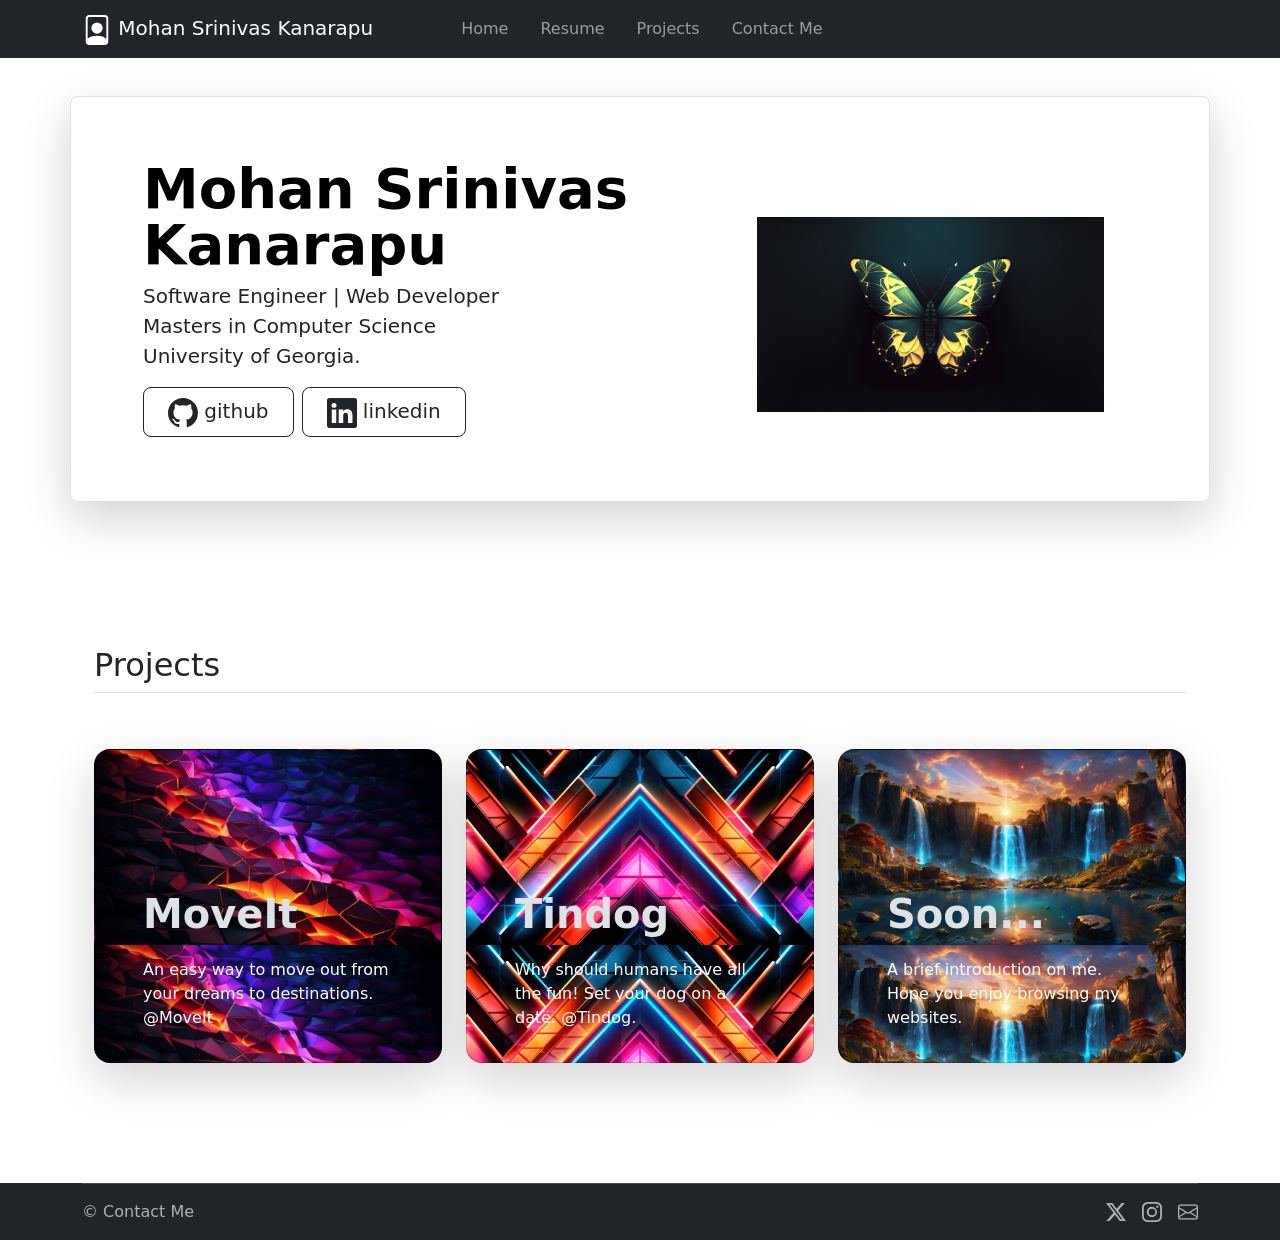
==== index.html @ 8c859eb3 "Latest Portfolio - 05/24/2024" ====
<!DOCTYPE html>
<html lang="en">

<head>
    <meta charset="UTF-8">
    <meta name="viewport" content="width=device-width, initial-scale=1.0">
    <link href="https://cdn.jsdelivr.net/npm/bootstrap@5.3.3/dist/css/bootstrap.min.css" rel="stylesheet"
        integrity="sha384-QWTKZyjpPEjISv5WaRU9OFeRpok6YctnYmDr5pNlyT2bRjXh0JMhjY6hW+ALEwIH" crossorigin="anonymous">
    <link rel="stylesheet" href="./css/style.css">
    <title>Mohan Srinivas Kanarapu</title>
</head>

<body>
    <!-- Section - 1  Navbar -->
    <section id="Navbar">
        <nav class="navbar navbar-expand-md navbar-dark fixed-top bg-dark">
            <div class="container">
                <a class="navbar-brand" href="#">
                    <svg xmlns="http://www.w3.org/2000/svg" height="30" fill="currentColor" class="bi bi-file-person"
                        viewBox="0 0 16 16">
                        <path
                            d="M12 1a1 1 0 0 1 1 1v10.755S12 11 8 11s-5 1.755-5 1.755V2a1 1 0 0 1 1-1zM4 0a2 2 0 0 0-2 2v12a2 2 0 0 0 2 2h8a2 2 0 0 0 2-2V2a2 2 0 0 0-2-2z" />
                        <path d="M8 10a3 3 0 1 0 0-6 3 3 0 0 0 0 6" />
                    </svg>
                    Mohan Srinivas Kanarapu</a>
                <button class="navbar-toggler" type="button" data-bs-toggle="collapse" data-bs-target="#navbarCollapse"
                    aria-controls="navbarCollapse" aria-expanded="false" aria-label="Toggle navigation">
                    <span class="navbar-toggler-icon"></span>
                </button>
                <div class="collapse navbar-collapse" id="navbarCollapse">
                    <ul class="navbar-nav me-auto mb-2  mb-md-0">
                        <li class="nav-item">
                            <a class="nav-link" href="#">Home</a>
                        </li>
                        <li class="nav-item">
                            <a class="nav-link" href="https://mohansrinivas22.github.io/Resume/">Resume</a>
                        </li>
                        <li class="nav-item">
                            <a class="nav-link" href="#Projects">Projects</a>
                        </li>
                        <li class="nav-item">
                            <a class="nav-link" href="#Contact-Me">Contact Me</a>
                        </li>
                    </ul>
                </div>
            </div>
        </nav>
    </section>
    <!-- ---------------- -->

    <!-- Section - 2 Hero -->
    <section id="Hero">
        <div class="container my-5 py-5">
            <div class="row p-4 pb-0 pe-lg-0 pt-lg-5 align-items-center rounded-3 border shadow-lg">
                <div class="col-lg-7 p-3 p-lg-5 pt-lg-3">
                    <h1 class="display-4 fw-bold lh-1 text-body-emphasis">Mohan Srinivas Kanarapu</h1>
                    <p class="lead">Software Engineer | Web Developer <br> Masters in Computer Science <br> University
                        of Georgia.</p>
                    <div class="d-grid gap-2 d-md-flex justify-content-md-start mb-4 mb-lg-3">
                        <button type="button" class="btn btn-outline-dark btn-lg px-4">
                            <svg xmlns="http://www.w3.org/2000/svg" height="30" fill="currentColor" class="bi bi-github"
                                viewBox="0 0 16 16">
                                <path
                                    d="M8 0C3.58 0 0 3.58 0 8c0 3.54 2.29 6.53 5.47 7.59.4.07.55-.17.55-.38 0-.19-.01-.82-.01-1.49-2.01.37-2.53-.49-2.69-.94-.09-.23-.48-.94-.82-1.13-.28-.15-.68-.52-.01-.53.63-.01 1.08.58 1.23.82.72 1.21 1.87.87 2.33.66.07-.52.28-.87.51-1.07-1.78-.2-3.64-.89-3.64-3.95 0-.87.31-1.59.82-2.15-.08-.2-.36-1.02.08-2.12 0 0 .67-.21 2.2.82.64-.18 1.32-.27 2-.27s1.36.09 2 .27c1.53-1.04 2.2-.82 2.2-.82.44 1.1.16 1.92.08 2.12.51.56.82 1.27.82 2.15 0 3.07-1.87 3.75-3.65 3.95.29.25.54.73.54 1.48 0 1.07-.01 1.93-.01 2.2 0 .21.15.46.55.38A8.01 8.01 0 0 0 16 8c0-4.42-3.58-8-8-8" />
                            </svg>
                            github</button>
                        <button type="button" class="btn btn-outline-dark btn-lg px-4">
                            <svg xmlns="http://www.w3.org/2000/svg" height="30" fill="currentColor"
                                class="bi bi-linkedin" viewBox="0 0 16 16">
                                <path
                                    d="M0 1.146C0 .513.526 0 1.175 0h13.65C15.474 0 16 .513 16 1.146v13.708c0 .633-.526 1.146-1.175 1.146H1.175C.526 16 0 15.487 0 14.854zm4.943 12.248V6.169H2.542v7.225zm-1.2-8.212c.837 0 1.358-.554 1.358-1.248-.015-.709-.52-1.248-1.342-1.248S2.4 3.226 2.4 3.934c0 .694.521 1.248 1.327 1.248zm4.908 8.212V9.359c0-.216.016-.432.08-.586.173-.431.568-.878 1.232-.878.869 0 1.216.662 1.216 1.634v3.865h2.401V9.25c0-2.22-1.184-3.252-2.764-3.252-1.274 0-1.845.7-2.165 1.193v.025h-.016l.016-.025V6.169h-2.4c.03.678 0 7.225 0 7.225z" />
                            </svg>
                            linkedin</button>
                    </div>
                </div>
                <div class="col-lg-4">
                    <img class="rounded-lg-3 pb-3" src="./assets/butterfly.jpg" alt="A butterfly" height="100%"
                        width="100%">
                </div>
            </div>
        </div>
    </section>
    <!-- ---------------- -->

    <!-- Section - 3  Projects -->
    <section id="Projects">
        <div class="container px-4 py-5" id="custom-cards">
            <h2 class="pb-2 border-bottom">Projects</h2>
            <div class="row row-cols-1 row-cols-lg-3 align-items-stretch g-4 py-5">

                <div class="col">
                    <div class="card card-cover h-100 overflow-hidden text-bg-dark rounded-4 shadow-lg"
                        style="background-image: url('./assets/abstract.jpg');">
                        <div class="d-flex flex-column h-100 p-5 pb-3 text-white text-shadow-1">
                            <h3 class="pt-5 mt-5 mb-4 display-6 lh-1 fw-bold"><a
                                    href="https://mohansrinivas22.github.io/Move-It-Site/">MoveIt</a></h3>
                            <p>An easy way to move out from your dreams to destinations. @MoveIt</p>
                        </div>
                    </div>
                </div>

                <div class="col">
                    <div class="card card-cover h-100 overflow-hidden text-bg-dark rounded-4 shadow-lg"
                        style="background-image: url('./assets/Triangles.jpg');">
                        <div class="d-flex flex-column h-100 p-5 pb-3 text-white text-shadow-1">
                            <h3 class="pt-5 mt-5 mb-4 display-6 lh-1 fw-bold"><a
                                    href="https://mohansrinivas22.github.io/Tindog/">Tindog</a></h3>
                            <p>Why should humans have all the fun! Set your dog on a date. @Tindog.</p>
                        </div>
                    </div>
                </div>

                <div class="col">
                    <div class="card card-cover h-100 overflow-hidden text-bg-dark rounded-4 shadow-lg"
                        style="background-image: url('./assets/waterfall.jpg');">
                        <div class="d-flex flex-column h-100 p-5 pb-3 text-shadow-1">
                            <h3 class="pt-5 mt-5 mb-4 display-6 lh-1 fw-bold"><a href="./index.html">Soon...</a></h3>
                            <p>A brief introduction on me. Hope you enjoy browsing my websites.</p>
                        </div>
                    </div>
                </div>

            </div>
        </div>
    </section>
    <!-- ---------------- -->

    <!-- Section - 4 Contact Me-->
    <section id="Contact-Me" class="mb-0 pb-0 bg-dark" data-bs-theme="dark">
        <div class="container">
            <footer class="d-flex flex-wrap justify-content-between align-items-center py-3 mt-4 border-top ">
                <div class="col-md-4 d-flex align-items-center">
                    <span class="mb-3 mb-md-0 text-body-secondary">© Contact Me</span>
                </div>

                <ul class="nav col-md-4 justify-content-end list-unstyled d-flex">
                    <li class="ms-3"><a class="text-body-secondary" href="#">
                        <svg xmlns="http://www.w3.org/2000/svg" height="20" fill="currentColor"
                            class="bi bi-twitter-x" viewBox="0 0 16 16">
                            <path
                                d="M12.6.75h2.454l-5.36 6.142L16 15.25h-4.937l-3.867-5.07-4.425 5.07H.316l5.733-6.57L0 .75h5.063l3.495 4.633L12.601.75Zm-.86 13.028h1.36L4.323 2.145H2.865z" />
                        </svg></a>
                    </li>
                    <li class="ms-3"><a class="text-body-secondary" href="#">
                        <svg xmlns="http://www.w3.org/2000/svg" height="20" fill="currentColor"
                            class="bi bi-instagram" viewBox="0 0 16 16">
                            <path
                                d="M8 0C5.829 0 5.556.01 4.703.048 3.85.088 3.269.222 2.76.42a3.9 3.9 0 0 0-1.417.923A3.9 3.9 0 0 0 .42 2.76C.222 3.268.087 3.85.048 4.7.01 5.555 0 5.827 0 8.001c0 2.172.01 2.444.048 3.297.04.852.174 1.433.372 1.942.205.526.478.972.923 1.417.444.445.89.719 1.416.923.51.198 1.09.333 1.942.372C5.555 15.99 5.827 16 8 16s2.444-.01 3.298-.048c.851-.04 1.434-.174 1.943-.372a3.9 3.9 0 0 0 1.416-.923c.445-.445.718-.891.923-1.417.197-.509.332-1.09.372-1.942C15.99 10.445 16 10.173 16 8s-.01-2.445-.048-3.299c-.04-.851-.175-1.433-.372-1.941a3.9 3.9 0 0 0-.923-1.417A3.9 3.9 0 0 0 13.24.42c-.51-.198-1.092-.333-1.943-.372C10.443.01 10.172 0 7.998 0zm-.717 1.442h.718c2.136 0 2.389.007 3.232.046.78.035 1.204.166 1.486.275.373.145.64.319.92.599s.453.546.598.92c.11.281.24.705.275 1.485.039.843.047 1.096.047 3.231s-.008 2.389-.047 3.232c-.035.78-.166 1.203-.275 1.485a2.5 2.5 0 0 1-.599.919c-.28.28-.546.453-.92.598-.28.11-.704.24-1.485.276-.843.038-1.096.047-3.232.047s-2.39-.009-3.233-.047c-.78-.036-1.203-.166-1.485-.276a2.5 2.5 0 0 1-.92-.598 2.5 2.5 0 0 1-.6-.92c-.109-.281-.24-.705-.275-1.485-.038-.843-.046-1.096-.046-3.233s.008-2.388.046-3.231c.036-.78.166-1.204.276-1.486.145-.373.319-.64.599-.92s.546-.453.92-.598c.282-.11.705-.24 1.485-.276.738-.034 1.024-.044 2.515-.045zm4.988 1.328a.96.96 0 1 0 0 1.92.96.96 0 0 0 0-1.92m-4.27 1.122a4.109 4.109 0 1 0 0 8.217 4.109 4.109 0 0 0 0-8.217m0 1.441a2.667 2.667 0 1 1 0 5.334 2.667 2.667 0 0 1 0-5.334" />
                        </svg></a>
                    </li>
                    <li class="ms-3"><a class="text-body-secondary" href="#">
                        <svg xmlns="http://www.w3.org/2000/svg" height="20" fill="currentColor"
                            class="bi bi-envelope" viewBox="0 0 16 16">
                            <path
                                d="M0 4a2 2 0 0 1 2-2h12a2 2 0 0 1 2 2v8a2 2 0 0 1-2 2H2a2 2 0 0 1-2-2zm2-1a1 1 0 0 0-1 1v.217l7 4.2 7-4.2V4a1 1 0 0 0-1-1zm13 2.383-4.708 2.825L15 11.105zm-.034 6.876-5.64-3.471L8 9.583l-1.326-.795-5.64 3.47A1 1 0 0 0 2 13h12a1 1 0 0 0 .966-.741M1 11.105l4.708-2.897L1 5.383z" />
                        </svg></a>
                    </li>
                </ul>
            </footer>
        </div>
    </section>
    <!-- ---------------- -->

    <script src="https://cdn.jsdelivr.net/npm/bootstrap@5.3.3/dist/js/bootstrap.bundle.min.js"
        integrity="sha384-YvpcrYf0tY3lHB60NNkmXc5s9fDVZLESaAA55NDzOxhy9GkcIdslK1eN7N6jIeHz"
        crossorigin="anonymous">
    </script>
</body>

</html>
---- css/style.css ----
#navbarCollapse{
  margin-left: 3rem;
}

.nav-item{
  margin-left: 1rem;
}

h3 > a{
  text-decoration: none;
  color: #dee2e6;
}

.card{
  background-size: contain;
}
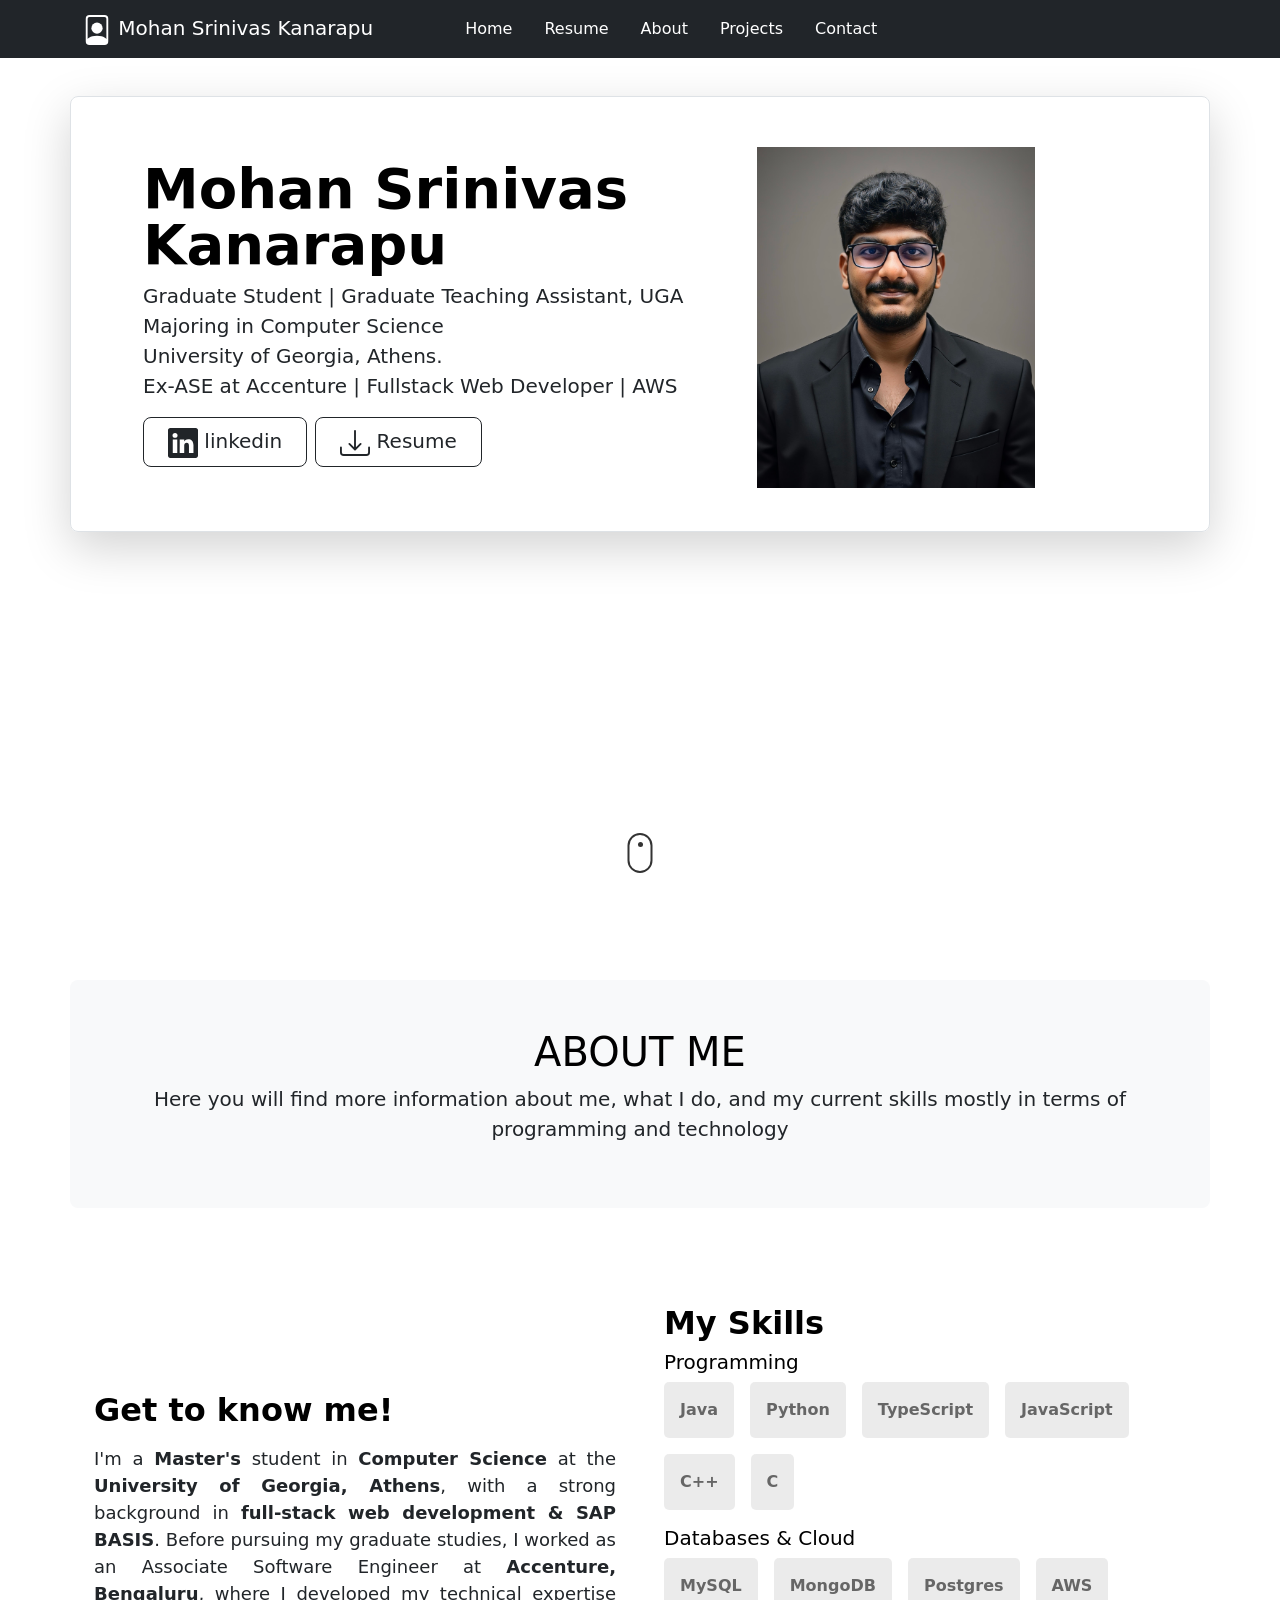
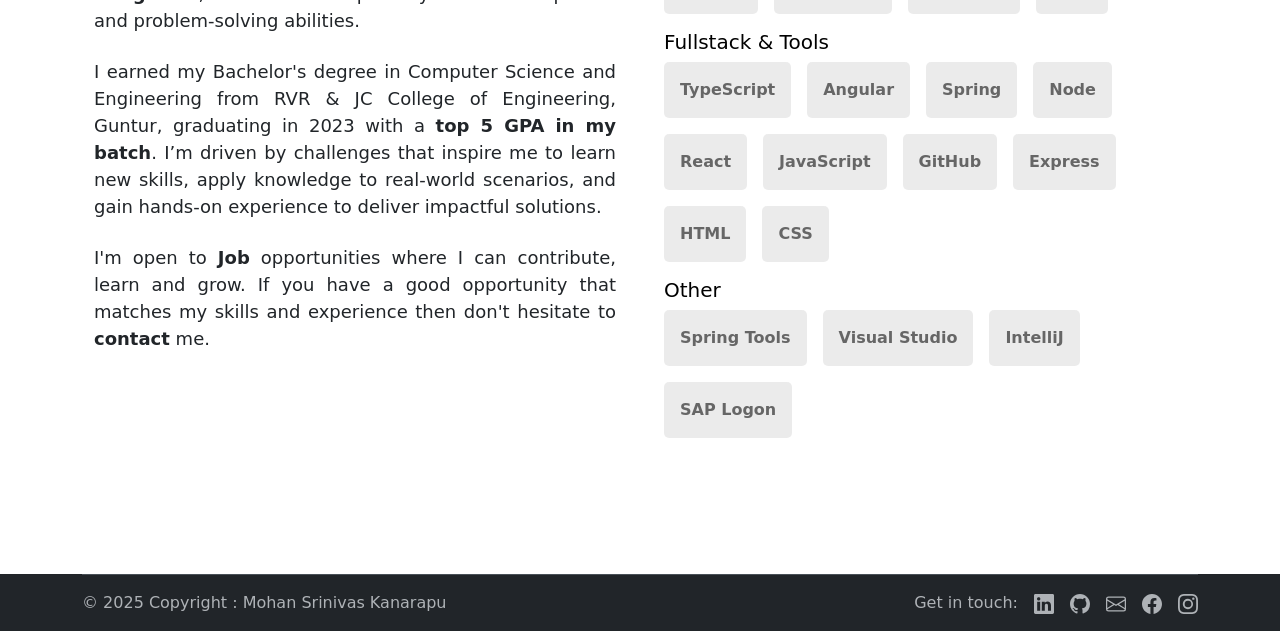
==== commit 27fc67f7: "initial commit" ====
--- a/index.html
+++ b/index.html
@@ -1,170 +1,214 @@
-<!DOCTYPE html>
-<html lang="en">
-
-<head>
-    <meta charset="UTF-8">
-    <meta name="viewport" content="width=device-width, initial-scale=1.0">
-    <link href="https://cdn.jsdelivr.net/npm/bootstrap@5.3.3/dist/css/bootstrap.min.css" rel="stylesheet"
-        integrity="sha384-QWTKZyjpPEjISv5WaRU9OFeRpok6YctnYmDr5pNlyT2bRjXh0JMhjY6hW+ALEwIH" crossorigin="anonymous">
-    <link rel="stylesheet" href="./css/style.css">
-    <title>Mohan Srinivas Kanarapu</title>
-</head>
-
-<body>
-    <!-- Section - 1  Navbar -->
-    <section id="Navbar">
-        <nav class="navbar navbar-expand-md navbar-dark fixed-top bg-dark">
-            <div class="container">
-                <a class="navbar-brand" href="#">
-                    <svg xmlns="http://www.w3.org/2000/svg" height="30" fill="currentColor" class="bi bi-file-person"
-                        viewBox="0 0 16 16">
-                        <path
-                            d="M12 1a1 1 0 0 1 1 1v10.755S12 11 8 11s-5 1.755-5 1.755V2a1 1 0 0 1 1-1zM4 0a2 2 0 0 0-2 2v12a2 2 0 0 0 2 2h8a2 2 0 0 0 2-2V2a2 2 0 0 0-2-2z" />
-                        <path d="M8 10a3 3 0 1 0 0-6 3 3 0 0 0 0 6" />
-                    </svg>
-                    Mohan Srinivas Kanarapu</a>
-                <button class="navbar-toggler" type="button" data-bs-toggle="collapse" data-bs-target="#navbarCollapse"
-                    aria-controls="navbarCollapse" aria-expanded="false" aria-label="Toggle navigation">
-                    <span class="navbar-toggler-icon"></span>
-                </button>
-                <div class="collapse navbar-collapse" id="navbarCollapse">
-                    <ul class="navbar-nav me-auto mb-2  mb-md-0">
-                        <li class="nav-item">
-                            <a class="nav-link" href="#">Home</a>
-                        </li>
-                        <li class="nav-item">
-                            <a class="nav-link" href="https://mohansrinivas22.github.io/Resume/">Resume</a>
-                        </li>
-                        <li class="nav-item">
-                            <a class="nav-link" href="#Projects">Projects</a>
-                        </li>
-                        <li class="nav-item">
-                            <a class="nav-link" href="#Contact-Me">Contact Me</a>
-                        </li>
-                    </ul>
-                </div>
-            </div>
-        </nav>
-    </section>
-    <!-- ---------------- -->
-
-    <!-- Section - 2 Hero -->
-    <section id="Hero">
-        <div class="container my-5 py-5">
-            <div class="row p-4 pb-0 pe-lg-0 pt-lg-5 align-items-center rounded-3 border shadow-lg">
-                <div class="col-lg-7 p-3 p-lg-5 pt-lg-3">
-                    <h1 class="display-4 fw-bold lh-1 text-body-emphasis">Mohan Srinivas Kanarapu</h1>
-                    <p class="lead">Software Engineer | Web Developer <br> Masters in Computer Science <br> University
-                        of Georgia.</p>
-                    <div class="d-grid gap-2 d-md-flex justify-content-md-start mb-4 mb-lg-3">
-                        <button type="button" class="btn btn-outline-dark btn-lg px-4">
-                            <svg xmlns="http://www.w3.org/2000/svg" height="30" fill="currentColor" class="bi bi-github"
-                                viewBox="0 0 16 16">
-                                <path
-                                    d="M8 0C3.58 0 0 3.58 0 8c0 3.54 2.29 6.53 5.47 7.59.4.07.55-.17.55-.38 0-.19-.01-.82-.01-1.49-2.01.37-2.53-.49-2.69-.94-.09-.23-.48-.94-.82-1.13-.28-.15-.68-.52-.01-.53.63-.01 1.08.58 1.23.82.72 1.21 1.87.87 2.33.66.07-.52.28-.87.51-1.07-1.78-.2-3.64-.89-3.64-3.95 0-.87.31-1.59.82-2.15-.08-.2-.36-1.02.08-2.12 0 0 .67-.21 2.2.82.64-.18 1.32-.27 2-.27s1.36.09 2 .27c1.53-1.04 2.2-.82 2.2-.82.44 1.1.16 1.92.08 2.12.51.56.82 1.27.82 2.15 0 3.07-1.87 3.75-3.65 3.95.29.25.54.73.54 1.48 0 1.07-.01 1.93-.01 2.2 0 .21.15.46.55.38A8.01 8.01 0 0 0 16 8c0-4.42-3.58-8-8-8" />
-                            </svg>
-                            github</button>
-                        <button type="button" class="btn btn-outline-dark btn-lg px-4">
-                            <svg xmlns="http://www.w3.org/2000/svg" height="30" fill="currentColor"
-                                class="bi bi-linkedin" viewBox="0 0 16 16">
-                                <path
-                                    d="M0 1.146C0 .513.526 0 1.175 0h13.65C15.474 0 16 .513 16 1.146v13.708c0 .633-.526 1.146-1.175 1.146H1.175C.526 16 0 15.487 0 14.854zm4.943 12.248V6.169H2.542v7.225zm-1.2-8.212c.837 0 1.358-.554 1.358-1.248-.015-.709-.52-1.248-1.342-1.248S2.4 3.226 2.4 3.934c0 .694.521 1.248 1.327 1.248zm4.908 8.212V9.359c0-.216.016-.432.08-.586.173-.431.568-.878 1.232-.878.869 0 1.216.662 1.216 1.634v3.865h2.401V9.25c0-2.22-1.184-3.252-2.764-3.252-1.274 0-1.845.7-2.165 1.193v.025h-.016l.016-.025V6.169h-2.4c.03.678 0 7.225 0 7.225z" />
-                            </svg>
-                            linkedin</button>
-                    </div>
-                </div>
-                <div class="col-lg-4">
-                    <img class="rounded-lg-3 pb-3" src="./assets/butterfly.jpg" alt="A butterfly" height="100%"
-                        width="100%">
-                </div>
-            </div>
-        </div>
-    </section>
-    <!-- ---------------- -->
-
-    <!-- Section - 3  Projects -->
-    <section id="Projects">
-        <div class="container px-4 py-5" id="custom-cards">
-            <h2 class="pb-2 border-bottom">Projects</h2>
-            <div class="row row-cols-1 row-cols-lg-3 align-items-stretch g-4 py-5">
-
-                <div class="col">
-                    <div class="card card-cover h-100 overflow-hidden text-bg-dark rounded-4 shadow-lg"
-                        style="background-image: url('./assets/abstract.jpg');">
-                        <div class="d-flex flex-column h-100 p-5 pb-3 text-white text-shadow-1">
-                            <h3 class="pt-5 mt-5 mb-4 display-6 lh-1 fw-bold"><a
-                                    href="https://mohansrinivas22.github.io/Move-It-Site/">MoveIt</a></h3>
-                            <p>An easy way to move out from your dreams to destinations. @MoveIt</p>
-                        </div>
-                    </div>
-                </div>
-
-                <div class="col">
-                    <div class="card card-cover h-100 overflow-hidden text-bg-dark rounded-4 shadow-lg"
-                        style="background-image: url('./assets/Triangles.jpg');">
-                        <div class="d-flex flex-column h-100 p-5 pb-3 text-white text-shadow-1">
-                            <h3 class="pt-5 mt-5 mb-4 display-6 lh-1 fw-bold"><a
-                                    href="https://mohansrinivas22.github.io/Tindog/">Tindog</a></h3>
-                            <p>Why should humans have all the fun! Set your dog on a date. @Tindog.</p>
-                        </div>
-                    </div>
-                </div>
-
-                <div class="col">
-                    <div class="card card-cover h-100 overflow-hidden text-bg-dark rounded-4 shadow-lg"
-                        style="background-image: url('./assets/waterfall.jpg');">
-                        <div class="d-flex flex-column h-100 p-5 pb-3 text-shadow-1">
-                            <h3 class="pt-5 mt-5 mb-4 display-6 lh-1 fw-bold"><a href="./index.html">Soon...</a></h3>
-                            <p>A brief introduction on me. Hope you enjoy browsing my websites.</p>
-                        </div>
-                    </div>
-                </div>
-
-            </div>
-        </div>
-    </section>
-    <!-- ---------------- -->
-
-    <!-- Section - 4 Contact Me-->
-    <section id="Contact-Me" class="mb-0 pb-0 bg-dark" data-bs-theme="dark">
-        <div class="container">
-            <footer class="d-flex flex-wrap justify-content-between align-items-center py-3 mt-4 border-top ">
-                <div class="col-md-4 d-flex align-items-center">
-                    <span class="mb-3 mb-md-0 text-body-secondary">© Contact Me</span>
-                </div>
-
-                <ul class="nav col-md-4 justify-content-end list-unstyled d-flex">
-                    <li class="ms-3"><a class="text-body-secondary" href="#">
-                        <svg xmlns="http://www.w3.org/2000/svg" height="20" fill="currentColor"
-                            class="bi bi-twitter-x" viewBox="0 0 16 16">
-                            <path
-                                d="M12.6.75h2.454l-5.36 6.142L16 15.25h-4.937l-3.867-5.07-4.425 5.07H.316l5.733-6.57L0 .75h5.063l3.495 4.633L12.601.75Zm-.86 13.028h1.36L4.323 2.145H2.865z" />
-                        </svg></a>
-                    </li>
-                    <li class="ms-3"><a class="text-body-secondary" href="#">
-                        <svg xmlns="http://www.w3.org/2000/svg" height="20" fill="currentColor"
-                            class="bi bi-instagram" viewBox="0 0 16 16">
-                            <path
-                                d="M8 0C5.829 0 5.556.01 4.703.048 3.85.088 3.269.222 2.76.42a3.9 3.9 0 0 0-1.417.923A3.9 3.9 0 0 0 .42 2.76C.222 3.268.087 3.85.048 4.7.01 5.555 0 5.827 0 8.001c0 2.172.01 2.444.048 3.297.04.852.174 1.433.372 1.942.205.526.478.972.923 1.417.444.445.89.719 1.416.923.51.198 1.09.333 1.942.372C5.555 15.99 5.827 16 8 16s2.444-.01 3.298-.048c.851-.04 1.434-.174 1.943-.372a3.9 3.9 0 0 0 1.416-.923c.445-.445.718-.891.923-1.417.197-.509.332-1.09.372-1.942C15.99 10.445 16 10.173 16 8s-.01-2.445-.048-3.299c-.04-.851-.175-1.433-.372-1.941a3.9 3.9 0 0 0-.923-1.417A3.9 3.9 0 0 0 13.24.42c-.51-.198-1.092-.333-1.943-.372C10.443.01 10.172 0 7.998 0zm-.717 1.442h.718c2.136 0 2.389.007 3.232.046.78.035 1.204.166 1.486.275.373.145.64.319.92.599s.453.546.598.92c.11.281.24.705.275 1.485.039.843.047 1.096.047 3.231s-.008 2.389-.047 3.232c-.035.78-.166 1.203-.275 1.485a2.5 2.5 0 0 1-.599.919c-.28.28-.546.453-.92.598-.28.11-.704.24-1.485.276-.843.038-1.096.047-3.232.047s-2.39-.009-3.233-.047c-.78-.036-1.203-.166-1.485-.276a2.5 2.5 0 0 1-.92-.598 2.5 2.5 0 0 1-.6-.92c-.109-.281-.24-.705-.275-1.485-.038-.843-.046-1.096-.046-3.233s.008-2.388.046-3.231c.036-.78.166-1.204.276-1.486.145-.373.319-.64.599-.92s.546-.453.92-.598c.282-.11.705-.24 1.485-.276.738-.034 1.024-.044 2.515-.045zm4.988 1.328a.96.96 0 1 0 0 1.92.96.96 0 0 0 0-1.92m-4.27 1.122a4.109 4.109 0 1 0 0 8.217 4.109 4.109 0 0 0 0-8.217m0 1.441a2.667 2.667 0 1 1 0 5.334 2.667 2.667 0 0 1 0-5.334" />
-                        </svg></a>
-                    </li>
-                    <li class="ms-3"><a class="text-body-secondary" href="#">
-                        <svg xmlns="http://www.w3.org/2000/svg" height="20" fill="currentColor"
-                            class="bi bi-envelope" viewBox="0 0 16 16">
-                            <path
-                                d="M0 4a2 2 0 0 1 2-2h12a2 2 0 0 1 2 2v8a2 2 0 0 1-2 2H2a2 2 0 0 1-2-2zm2-1a1 1 0 0 0-1 1v.217l7 4.2 7-4.2V4a1 1 0 0 0-1-1zm13 2.383-4.708 2.825L15 11.105zm-.034 6.876-5.64-3.471L8 9.583l-1.326-.795-5.64 3.47A1 1 0 0 0 2 13h12a1 1 0 0 0 .966-.741M1 11.105l4.708-2.897L1 5.383z" />
-                        </svg></a>
-                    </li>
-                </ul>
-            </footer>
-        </div>
-    </section>
-    <!-- ---------------- -->
-
-    <script src="https://cdn.jsdelivr.net/npm/bootstrap@5.3.3/dist/js/bootstrap.bundle.min.js"
-        integrity="sha384-YvpcrYf0tY3lHB60NNkmXc5s9fDVZLESaAA55NDzOxhy9GkcIdslK1eN7N6jIeHz"
-        crossorigin="anonymous">
-    </script>
-</body>
-
+<!DOCTYPE html>
+<html lang="en">
+
+<head>
+    <meta charset="UTF-8">
+    <meta name="viewport" content="width=device-width, initial-scale=1.0">
+    <link href="https://cdn.jsdelivr.net/npm/bootstrap@5.3.3/dist/css/bootstrap.min.css" rel="stylesheet"
+        integrity="sha384-QWTKZyjpPEjISv5WaRU9OFeRpok6YctnYmDr5pNlyT2bRjXh0JMhjY6hW+ALEwIH" crossorigin="anonymous">
+    <link rel="stylesheet" href="./css/style.css">
+    <title>Mohan Srinivas Kanarapu</title>
+    <link rel="icon" type="image/svg" href="./assets/images/favicon.svg">
+</head>
+
+<body>
+    <!-- Section - 1  Navbar -->
+    <section id="Navbar">
+        <nav class="navbar navbar-expand-md navbar-dark fixed-top bg-dark">
+            <div class="container">
+                <a class="navbar-brand" href="#">
+                    <svg xmlns="http://www.w3.org/2000/svg" height="30" fill="currentColor" class="bi bi-file-person"
+                        viewBox="0 0 16 16">
+                        <path
+                            d="M12 1a1 1 0 0 1 1 1v10.755S12 11 8 11s-5 1.755-5 1.755V2a1 1 0 0 1 1-1zM4 0a2 2 0 0 0-2 2v12a2 2 0 0 0 2 2h8a2 2 0 0 0 2-2V2a2 2 0 0 0-2-2z" />
+                        <path d="M8 10a3 3 0 1 0 0-6 3 3 0 0 0 0 6" />
+                    </svg>
+                    Mohan Srinivas Kanarapu</a>
+                <button class="navbar-toggler" type="button" data-bs-toggle="collapse" data-bs-target="#navbarCollapse"
+                    aria-controls="navbarCollapse" aria-expanded="false" aria-label="Toggle navigation">
+                    <span class="navbar-toggler-icon"></span>
+                </button>
+                <div class="collapse navbar-collapse" id="navbarCollapse">
+                    <ul class="navbar-nav me-auto mb-2 mb-md-0 px-1">
+                        <li class="nav-item">
+                            <a class="nav-link" href="#">Home</a>
+                        </li>
+                        <li class="nav-item">
+                            <a class="nav-link" href="https://drive.google.com/file/d/1YNZS428dQdTFHaPq9Rr1QhJsXObggdiz/view?usp=sharing" target="_blank">Resume</a>
+                        </li>
+                        <li class="nav-item">
+                            <a class="nav-link" href="#About">About</a>
+                        </li>
+                        <li class="nav-item">
+                            <a class="nav-link" href="#Projects">Projects</a>
+                        </li>
+                        <li class="nav-item">
+                            <a class="nav-link" href="#Contact">Contact</a>
+                        </li>
+                    </ul>
+                </div>
+            </div>
+        </nav>
+    </section>
+    <!-- ---------------- -->
+
+    <!-- Section - 2 Hero -->
+    <section id="Hero">
+        <div class="container my-5 py-5">
+            <div class="row p-4 pb-0 pe-lg-0 pt-lg-5 align-items-center rounded-3 border shadow-lg">
+                <div class="col-lg-7 p-3 p-lg-5 pt-lg-3">
+                    <h1 class="display-4 fw-bold lh-1 text-body-emphasis">Mohan Srinivas Kanarapu</h1>
+                    <p class="lead">Graduate Student | Graduate Teaching Assistant, UGA <br> Majoring in Computer Science <br> University
+                        of Georgia, Athens. <br> Ex-ASE at Accenture | Fullstack Web Developer | AWS</p>
+                    <div class="d-grid gap-2 d-lg-flex justify-content-lg-start mb-4 mb-lg-3">
+                          <a href="https://www.linkedin.com/in/mohan-srinivas" target="_blank"><button type="button" class="btn btn-outline-dark btn-lg px-4" >
+                            <svg xmlns="http://www.w3.org/2000/svg" height="30" fill="currentColor"
+                                class="bi bi-linkedin" viewBox="0 0 16 16">
+                                <path
+                                    d="M0 1.146C0 .513.526 0 1.175 0h13.65C15.474 0 16 .513 16 1.146v13.708c0 .633-.526 1.146-1.175 1.146H1.175C.526 16 0 15.487 0 14.854zm4.943 12.248V6.169H2.542v7.225zm-1.2-8.212c.837 0 1.358-.554 1.358-1.248-.015-.709-.52-1.248-1.342-1.248S2.4 3.226 2.4 3.934c0 .694.521 1.248 1.327 1.248zm4.908 8.212V9.359c0-.216.016-.432.08-.586.173-.431.568-.878 1.232-.878.869 0 1.216.662 1.216 1.634v3.865h2.401V9.25c0-2.22-1.184-3.252-2.764-3.252-1.274 0-1.845.7-2.165 1.193v.025h-.016l.016-.025V6.169h-2.4c.03.678 0 7.225 0 7.225z" />
+                            </svg>
+                            linkedin</button></a>
+                            <a href = "https://drive.google.com/file/d/1YNZS428dQdTFHaPq9Rr1QhJsXObggdiz/view?usp=sharing" target="_blank"><button type="button" class="btn btn-outline-dark btn-lg px-4" >
+                              <svg xmlns="http://www.w3.org/2000/svg" height="30" fill="currentColor" class="bi bi-download" viewBox="0 0 16 16">
+                                <path d="M.5 9.9a.5.5 0 0 1 .5.5v2.5a1 1 0 0 0 1 1h12a1 1 0 0 0 1-1v-2.5a.5.5 0 0 1 1 0v2.5a2 2 0 0 1-2 2H2a2 2 0 0 1-2-2v-2.5a.5.5 0 0 1 .5-.5"/>
+                                <path d="M7.646 11.854a.5.5 0 0 0 .708 0l3-3a.5.5 0 0 0-.708-.708L8.5 10.293V1.5a.5.5 0 0 0-1 0v8.793L5.354 8.146a.5.5 0 1 0-.708.708z"/>
+                              </svg>
+                              Resume</button></a>
+                    </div>
+                </div>
+                <div class="col-lg-4">
+                    <img class="rounded-image pb-4 mb-3" src="./assets/images/mohan.jpeg" alt="My Photo" width="80%">
+                </div>
+            </div>
+            <div class="home-hero__mouse-scroll-cont">
+                <div class="mouse"></div>
+            </div>
+        </div>
+    </section>
+    <!-- ---------------- -->
+
+    <!-- Section - 3  About -->
+    <section id="About">
+      <div class="container p-5 text-center bg-body-tertiary rounded-3">
+        <h1 class="text-body-emphasis">ABOUT ME</h1>
+        <p class="lead">
+            Here you will find more information about me, what I do, and my current skills mostly in terms of programming and technology
+        </p>
+      </div>
+      <div class="container px-4 py-5">
+        <div class="row row-cols-1 row-cols-md-2 align-items-md-center g-5 py-5">
+          <div class="col d-flex flex-column align-items-start gap-2">
+            <h2 class="fw-bold text-body-emphasis">Get to know me!</h2>
+            <p class="lead about-me">I'm a <span class="content-bold">Master's</span> student in <span class="content-bold">Computer Science</span> at the <span class="content-bold">University of Georgia, Athens</span>, with a strong background in <span class="content-bold">full-stack web development & SAP BASIS</span>. Before pursuing my graduate studies, I worked as an Associate Software Engineer at <span class="content-bold">Accenture, Bengaluru</span>, where I developed my technical expertise and problem-solving abilities.</p>
+            <p class="lead about-me">I earned my Bachelor's degree in Computer Science and Engineering from RVR & JC College of Engineering, Guntur, graduating in 2023 with a <span class="content-bold">top 5 GPA in my batch</span>. I’m driven by challenges that inspire me to learn new skills, apply knowledge to real-world scenarios, and gain hands-on experience to deliver impactful solutions.</p>
+            <p class="lead about-me">I'm open to <span class="content-bold">Job</span> opportunities where I can contribute, learn and grow. If you have a good opportunity that matches my skills and experience then don't hesitate to <span class="content-bold">contact</span> me.</p>
+          </div>
+    
+          <div class="col">
+            <h2 class="fw-bold text-body-emphasis">My Skills</h2>
+            <h5 class=" text-body-emphasis">Programming</h5>
+            <div class="skills">
+                <div class="skills-skill">Java</div>
+                <div class="skills-skill">Python</div>
+                <div class="skills-skill">TypeScript</div>
+                <div class="skills-skill">JavaScript</div>
+                <div class="skills-skill">C++</div>
+                <div class="skills-skill">C</div>
+            </div>
+            <h5 class=" text-body-emphasis">Databases &  Cloud</h5>
+            <div class="skills">
+                <div class="skills-skill">MySQL</div>
+                <div class="skills-skill">MongoDB</div>
+                <div class="skills-skill">Postgres</div>
+                <div class="skills-skill">AWS</div>
+            </div>
+            <h5 class=" text-body-emphasis">Fullstack & Tools</h5>
+            <div class="skills">
+                <div class="skills-skill">TypeScript</div>
+                <div class="skills-skill">Angular</div>
+                <div class="skills-skill">Spring</div>
+                <div class="skills-skill">Node</div>
+                <div class="skills-skill">React</div>
+                <div class="skills-skill">JavaScript</div>
+                <div class="skills-skill">GitHub</div>
+                <div class="skills-skill">Express</div>
+                <div class="skills-skill">HTML</div>
+                <div class="skills-skill">CSS</div>
+            </div>
+            <h5 class=" text-body-emphasis">Other</h5>
+            <div class="skills">
+                <div class="skills-skill">Spring Tools</div>
+                <div class="skills-skill">Visual Studio</div>
+                <div class="skills-skill">IntelliJ</div>
+                <div class="skills-skill">SAP Logon</div>
+            </div>
+          </div>
+        </div>
+      </div>
+    </section>
+    <!-- ---------------- -->
+
+    <!-- Section - 5 Footer-->
+    <section id="Contact">
+
+    </section>
+    <!-- ---------------- -->
+
+    <!-- Section - 5 Footer-->
+    <section id="Footer" class="mb-0 pb-0 bg-dark" data-bs-theme="dark">
+        <div class="container">
+            <footer class="d-flex flex-wrap justify-content-between align-items-center py-3 mt-4 border-top ">
+                <div class="col-md-4 d-flex align-items-center">
+                    <span class="mb-3 mb-md-0 text-body-secondary">© 2025 Copyright : Mohan Srinivas Kanarapu</span>
+                </div>
+
+                <ul class="nav col-md-4 justify-content-end list-unstyled d-flex">
+                  <li class="ms-3">
+                    <span class="mb-3 mb-md-0 text-body-secondary">Get in touch: </span>
+                  </li>
+                  <li class="ms-3"><a class="text-body-secondary" href="https://www.linkedin.com/in/mohan-srinivas" target="_blank">
+                    <svg xmlns="http://www.w3.org/2000/svg" height="20" fill="currentColor" 
+                      class="bi bi-linkedin" viewBox="0 0 16 16">
+                      <path d="M0 1.146C0 .513.526 0 1.175 0h13.65C15.474 0 16 .513 16 1.146v13.708c0 .633-.526 1.146-1.175 1.146H1.175C.526 16 0 15.487 0 14.854zm4.943 12.248V6.169H2.542v7.225zm-1.2-8.212c.837 0 1.358-.554 1.358-1.248-.015-.709-.52-1.248-1.342-1.248S2.4 3.226 2.4 3.934c0 .694.521 1.248 1.327 1.248zm4.908 8.212V9.359c0-.216.016-.432.08-.586.173-.431.568-.878 1.232-.878.869 0 1.216.662 1.216 1.634v3.865h2.401V9.25c0-2.22-1.184-3.252-2.764-3.252-1.274 0-1.845.7-2.165 1.193v.025h-.016l.016-.025V6.169h-2.4c.03.678 0 7.225 0 7.225z"/>
+                    </svg>
+                  </li>
+                  <li class="ms-3"><a class="text-body-secondary" href="https://www.github.com/MohanSrinivas22" target="_blank">
+                    <svg xmlns="http://www.w3.org/2000/svg" height="20" fill="currentColor" 
+                    class="bi bi-github" viewBox="0 0 16 16">
+                      <path d="M8 0C3.58 0 0 3.58 0 8c0 3.54 2.29 6.53 5.47 7.59.4.07.55-.17.55-.38 0-.19-.01-.82-.01-1.49-2.01.37-2.53-.49-2.69-.94-.09-.23-.48-.94-.82-1.13-.28-.15-.68-.52-.01-.53.63-.01 1.08.58 1.23.82.72 1.21 1.87.87 2.33.66.07-.52.28-.87.51-1.07-1.78-.2-3.64-.89-3.64-3.95 0-.87.31-1.59.82-2.15-.08-.2-.36-1.02.08-2.12 0 0 .67-.21 2.2.82.64-.18 1.32-.27 2-.27s1.36.09 2 .27c1.53-1.04 2.2-.82 2.2-.82.44 1.1.16 1.92.08 2.12.51.56.82 1.27.82 2.15 0 3.07-1.87 3.75-3.65 3.95.29.25.54.73.54 1.48 0 1.07-.01 1.93-.01 2.2 0 .21.15.46.55.38A8.01 8.01 0 0 0 16 8c0-4.42-3.58-8-8-8"/>
+                    </svg>
+                  </li>
+                  <li class="ms-3"><a class="text-body-secondary" href="mailto: vasumohansrinivas@gmail.com" target="_blank">
+                    <svg xmlns="http://www.w3.org/2000/svg" height="20" fill="currentColor"
+                        class="bi bi-envelope" viewBox="0 0 16 16">
+                        <path
+                            d="M0 4a2 2 0 0 1 2-2h12a2 2 0 0 1 2 2v8a2 2 0 0 1-2 2H2a2 2 0 0 1-2-2zm2-1a1 1 0 0 0-1 1v.217l7 4.2 7-4.2V4a1 1 0 0 0-1-1zm13 2.383-4.708 2.825L15 11.105zm-.034 6.876-5.64-3.471L8 9.583l-1.326-.795-5.64 3.47A1 1 0 0 0 2 13h12a1 1 0 0 0 .966-.741M1 11.105l4.708-2.897L1 5.383z" />
+                    </svg></a>
+                  </li>
+                  <li class="ms-3"><a class="text-body-secondary" href="https://www.facebook.com/mohansrinivas.k.9" target="_blank">
+                    <svg xmlns="http://www.w3.org/2000/svg" height="20" fill="currentColor" 
+                      class="bi bi-facebook" viewBox="0 0 16 16">
+                      <path d="M16 8.049c0-4.446-3.582-8.05-8-8.05C3.58 0-.002 3.603-.002 8.05c0 4.017 2.926 7.347 6.75 7.951v-5.625h-2.03V8.05H6.75V6.275c0-2.017 1.195-3.131 3.022-3.131.876 0 1.791.157 1.791.157v1.98h-1.009c-.993 0-1.303.621-1.303 1.258v1.51h2.218l-.354 2.326H9.25V16c3.824-.604 6.75-3.934 6.75-7.951"/>
+                    </svg>
+                  </li>
+                  <li class="ms-3"><a class="text-body-secondary" href="https://www.instagram.com/mohan_srinivas_k/" target="_blank">
+                      <svg xmlns="http://www.w3.org/2000/svg" height="20" fill="currentColor"
+                          class="bi bi-instagram" viewBox="0 0 16 16">
+                          <path
+                              d="M8 0C5.829 0 5.556.01 4.703.048 3.85.088 3.269.222 2.76.42a3.9 3.9 0 0 0-1.417.923A3.9 3.9 0 0 0 .42 2.76C.222 3.268.087 3.85.048 4.7.01 5.555 0 5.827 0 8.001c0 2.172.01 2.444.048 3.297.04.852.174 1.433.372 1.942.205.526.478.972.923 1.417.444.445.89.719 1.416.923.51.198 1.09.333 1.942.372C5.555 15.99 5.827 16 8 16s2.444-.01 3.298-.048c.851-.04 1.434-.174 1.943-.372a3.9 3.9 0 0 0 1.416-.923c.445-.445.718-.891.923-1.417.197-.509.332-1.09.372-1.942C15.99 10.445 16 10.173 16 8s-.01-2.445-.048-3.299c-.04-.851-.175-1.433-.372-1.941a3.9 3.9 0 0 0-.923-1.417A3.9 3.9 0 0 0 13.24.42c-.51-.198-1.092-.333-1.943-.372C10.443.01 10.172 0 7.998 0zm-.717 1.442h.718c2.136 0 2.389.007 3.232.046.78.035 1.204.166 1.486.275.373.145.64.319.92.599s.453.546.598.92c.11.281.24.705.275 1.485.039.843.047 1.096.047 3.231s-.008 2.389-.047 3.232c-.035.78-.166 1.203-.275 1.485a2.5 2.5 0 0 1-.599.919c-.28.28-.546.453-.92.598-.28.11-.704.24-1.485.276-.843.038-1.096.047-3.232.047s-2.39-.009-3.233-.047c-.78-.036-1.203-.166-1.485-.276a2.5 2.5 0 0 1-.92-.598 2.5 2.5 0 0 1-.6-.92c-.109-.281-.24-.705-.275-1.485-.038-.843-.046-1.096-.046-3.233s.008-2.388.046-3.231c.036-.78.166-1.204.276-1.486.145-.373.319-.64.599-.92s.546-.453.92-.598c.282-.11.705-.24 1.485-.276.738-.034 1.024-.044 2.515-.045zm4.988 1.328a.96.96 0 1 0 0 1.92.96.96 0 0 0 0-1.92m-4.27 1.122a4.109 4.109 0 1 0 0 8.217 4.109 4.109 0 0 0 0-8.217m0 1.441a2.667 2.667 0 1 1 0 5.334 2.667 2.667 0 0 1 0-5.334" />
+                      </svg></a>
+                  </li>
+                    
+                </ul>
+            </footer>
+        </div>
+    </section>
+    <!-- ---------------- -->
+
+    <script src="https://cdn.jsdelivr.net/npm/bootstrap@5.3.3/dist/js/bootstrap.bundle.min.js"
+        integrity="sha384-YvpcrYf0tY3lHB60NNkmXc5s9fDVZLESaAA55NDzOxhy9GkcIdslK1eN7N6jIeHz"
+        crossorigin="anonymous">
+    </script>
+</body>
+
 </html>
--- a/css/style.css
+++ b/css/style.css
@@ -1,16 +1,118 @@
-#navbarCollapse{
-  margin-left: 3rem;
-}
-
-.nav-item{
-  margin-left: 1rem;
-}
-
-h3 > a{
-  text-decoration: none;
-  color: #dee2e6;
-}
-
-.card{
-  background-size: contain;
-}+#navbarCollapse{
+    margin-left: 3rem;
+  }
+  
+  .nav-item{
+    margin-left: 1rem;
+  }
+
+  .nav-item a {
+    color: white;
+  }
+  
+  #Hero{
+    height: 100vh;
+  }
+
+  #About {
+    margin-top: 2rem;  
+  }
+
+  .home-hero__mouse-scroll-cont {
+    position: absolute;
+    bottom: 3%;
+    left: 50%;
+    transform: translateX(-50%);
+  }
+  
+  .mouse {
+    width: 25px;
+    height: 40px;
+    border: 2px solid #333;
+    border-radius: 60px;
+    position: relative;
+    overflow: hidden;
+  }
+  
+  .mouse::before {
+    content: '';
+    width: 5px;
+    height: 5px;
+    position: absolute;
+    top: 7px;
+    left: 50%;
+    transform: translateX(-50%);
+    background-color: #333;
+    border-radius: 50%;
+    opacity: 1;
+    animation: wheel 1.3s infinite ease-in-out;
+  }
+  
+  @keyframes wheel {
+    0% {
+      top: 7px;
+      opacity: 1;
+    }
+    50% {
+      top: 25px;
+      opacity: 0.5;
+    }
+    100% {
+      top: 7px;
+      opacity: 1;
+    }
+  }
+
+  @media (min-width: 1024px) {
+    .home-hero__mouse-scroll-cont {
+      display: block; /* Show on large screens */
+    }
+  }
+  
+  @media (max-width: 1023px) {
+    .home-hero__mouse-scroll-cont {
+      display: none; /* Hide on smaller screens */
+    }
+    .rounded-image{
+      width: 50%;
+    }
+    #Hero{
+      text-align: center;
+    }
+  }
+  
+  
+
+  h3 > a{
+    text-decoration: none;
+    color: #dee2e6;
+  }
+  
+  .card{
+    background-size: contain;
+  }
+
+  .about-me{
+    font-size: large;
+    text-align: justify;
+  }
+
+  .content-bold{
+    font-weight: 600;
+  }
+
+  .skills{
+    display: flex;
+    flex-wrap: wrap;
+  }
+
+  .skills-skill{
+    padding: 1rem 1rem;
+    margin-bottom: 1rem;
+    margin-right: 1rem;
+    font-size: 1rem;
+    background: rgba(153, 153, 153, 0.2);
+    border-radius: 5px;
+    font-weight: 700;
+    color: #666;
+  }
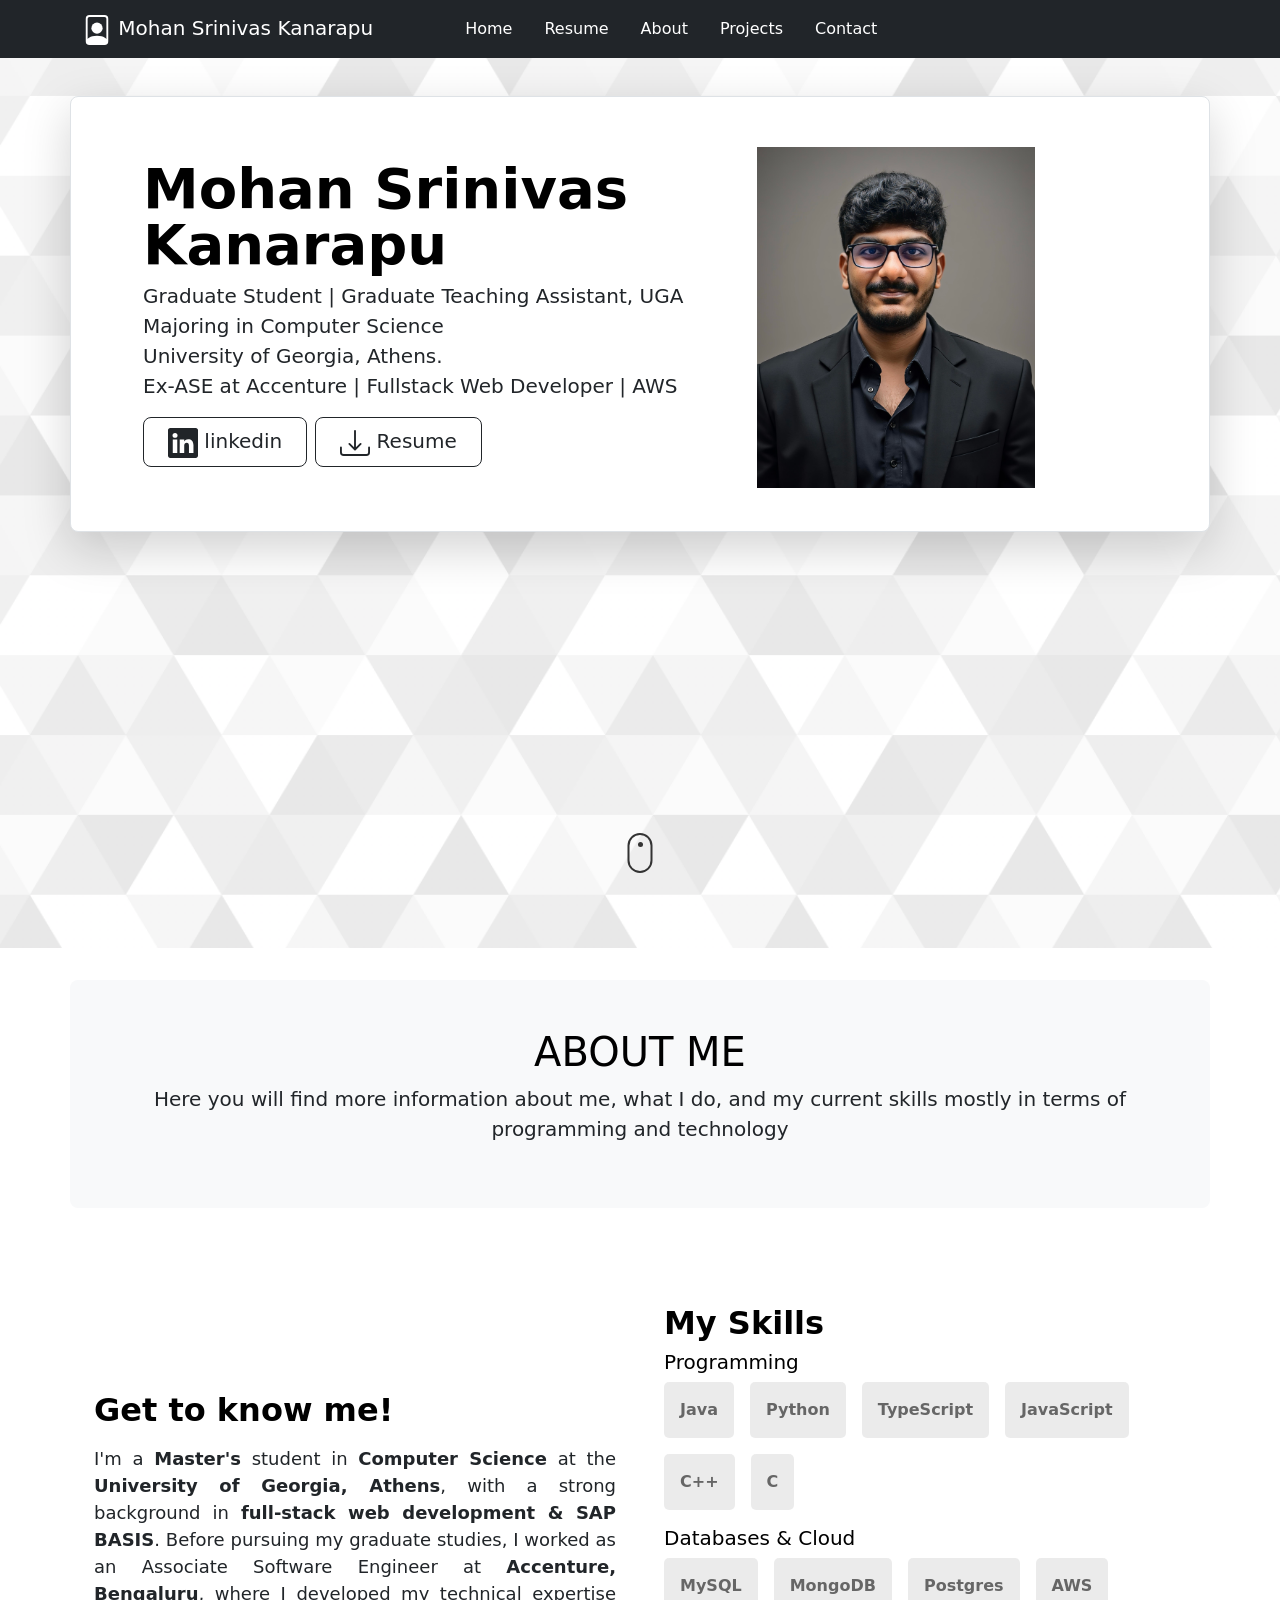
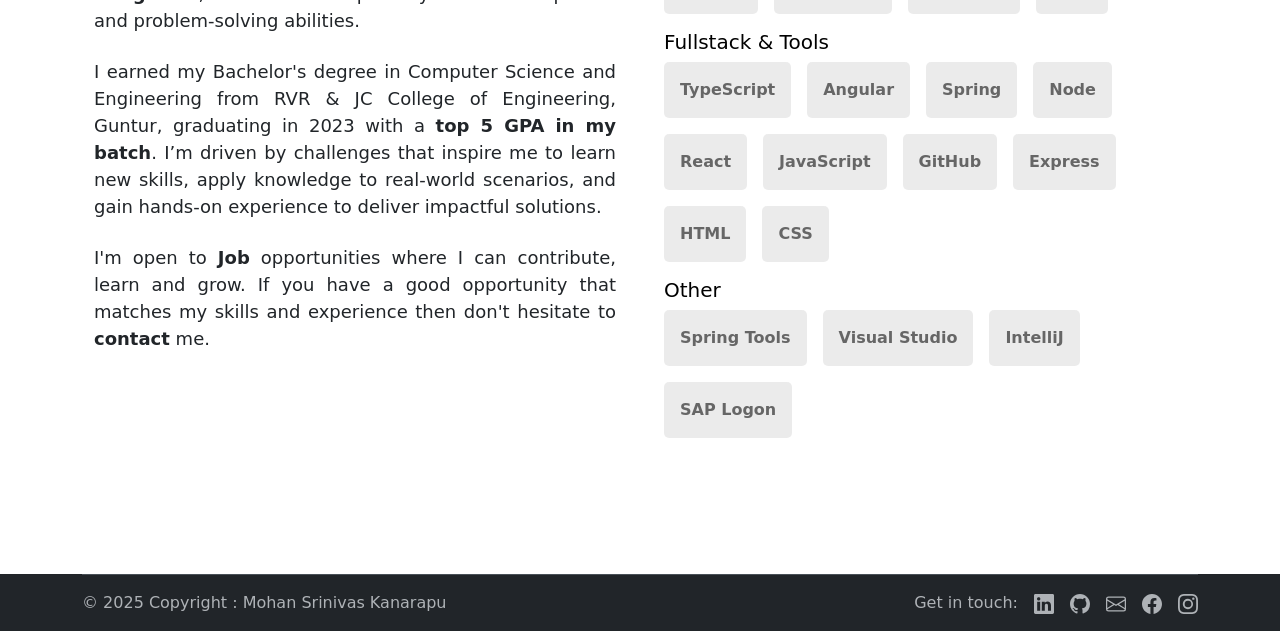
==== commit af44bb0b: "figuring out the hero background while publishing on git" ====
--- a/index.html
+++ b/index.html
@@ -4,9 +4,8 @@
 <head>
     <meta charset="UTF-8">
     <meta name="viewport" content="width=device-width, initial-scale=1.0">
-    <link href="https://cdn.jsdelivr.net/npm/bootstrap@5.3.3/dist/css/bootstrap.min.css" rel="stylesheet"
-        integrity="sha384-QWTKZyjpPEjISv5WaRU9OFeRpok6YctnYmDr5pNlyT2bRjXh0JMhjY6hW+ALEwIH" crossorigin="anonymous">
-    <link rel="stylesheet" href="./css/style.css">
+    <link href="./assets/css/bootstrap.min.css" rel="stylesheet">
+    <link rel="stylesheet" href="./style.css">
     <title>Mohan Srinivas Kanarapu</title>
     <link rel="icon" type="image/svg" href="./assets/images/favicon.svg">
 </head>
@@ -205,9 +204,7 @@
     </section>
     <!-- ---------------- -->
 
-    <script src="https://cdn.jsdelivr.net/npm/bootstrap@5.3.3/dist/js/bootstrap.bundle.min.js"
-        integrity="sha384-YvpcrYf0tY3lHB60NNkmXc5s9fDVZLESaAA55NDzOxhy9GkcIdslK1eN7N6jIeHz"
-        crossorigin="anonymous">
+    <script src="./assets/js/bootstrap.min.js">
     </script>
 </body>
 
--- a/style.css
+++ b/style.css
@@ -0,0 +1,123 @@
+#navbarCollapse{
+    margin-left: 3rem;
+  }
+  
+  .nav-item{
+    margin-left: 1rem;
+  }
+
+  .nav-item a {
+    color: white;
+  }
+  
+  #Hero{
+    height: 100vh;
+    background-image: url(./assets/images/image.png);
+    background-size: cover;
+  }
+  #Hero  .row{
+    background-color: white;
+  }
+
+  #About {
+    margin-top: 2rem;  
+  }
+
+  .home-hero__mouse-scroll-cont {
+    position: absolute;
+    bottom: 3%;
+    left: 50%;
+    transform: translateX(-50%);
+  }
+  
+  .mouse {
+    width: 25px;
+    height: 40px;
+    border: 2px solid #333;
+    border-radius: 60px;
+    position: relative;
+    overflow: hidden;
+  }
+  
+  .mouse::before {
+    content: '';
+    width: 5px;
+    height: 5px;
+    position: absolute;
+    top: 7px;
+    left: 50%;
+    transform: translateX(-50%);
+    background-color: #333;
+    border-radius: 50%;
+    opacity: 1;
+    animation: wheel 1.3s infinite ease-in-out;
+  }
+  
+  @keyframes wheel {
+    0% {
+      top: 7px;
+      opacity: 1;
+    }
+    50% {
+      top: 25px;
+      opacity: 0.5;
+    }
+    100% {
+      top: 7px;
+      opacity: 1;
+    }
+  }
+
+  @media (min-width: 1024px) {
+    .home-hero__mouse-scroll-cont {
+      display: block; /* Show on large screens */
+    }
+  }
+  
+  @media (max-width: 1023px) {
+    .home-hero__mouse-scroll-cont {
+      display: none; /* Hide on smaller screens */
+    }
+    .rounded-image{
+      width: 50%;
+    }
+    #Hero{
+      text-align: center;
+    }
+  }
+  
+  
+
+  h3 > a{
+    text-decoration: none;
+    color: #dee2e6;
+  }
+  
+  .card{
+    background-size: contain;
+  }
+
+  .about-me{
+    font-size: large;
+    text-align: justify;
+  }
+
+  .content-bold{
+    font-weight: 600;
+  }
+
+  .skills{
+    display: flex;
+    flex-wrap: wrap;
+  }
+
+  .skills-skill{
+    padding: 1rem 1rem;
+    margin-bottom: 1rem;
+    margin-right: 1rem;
+    font-size: 1rem;
+    background: rgba(153, 153, 153, 0.2);
+    border-radius: 5px;
+    font-weight: 700;
+    color: #666;
+  }
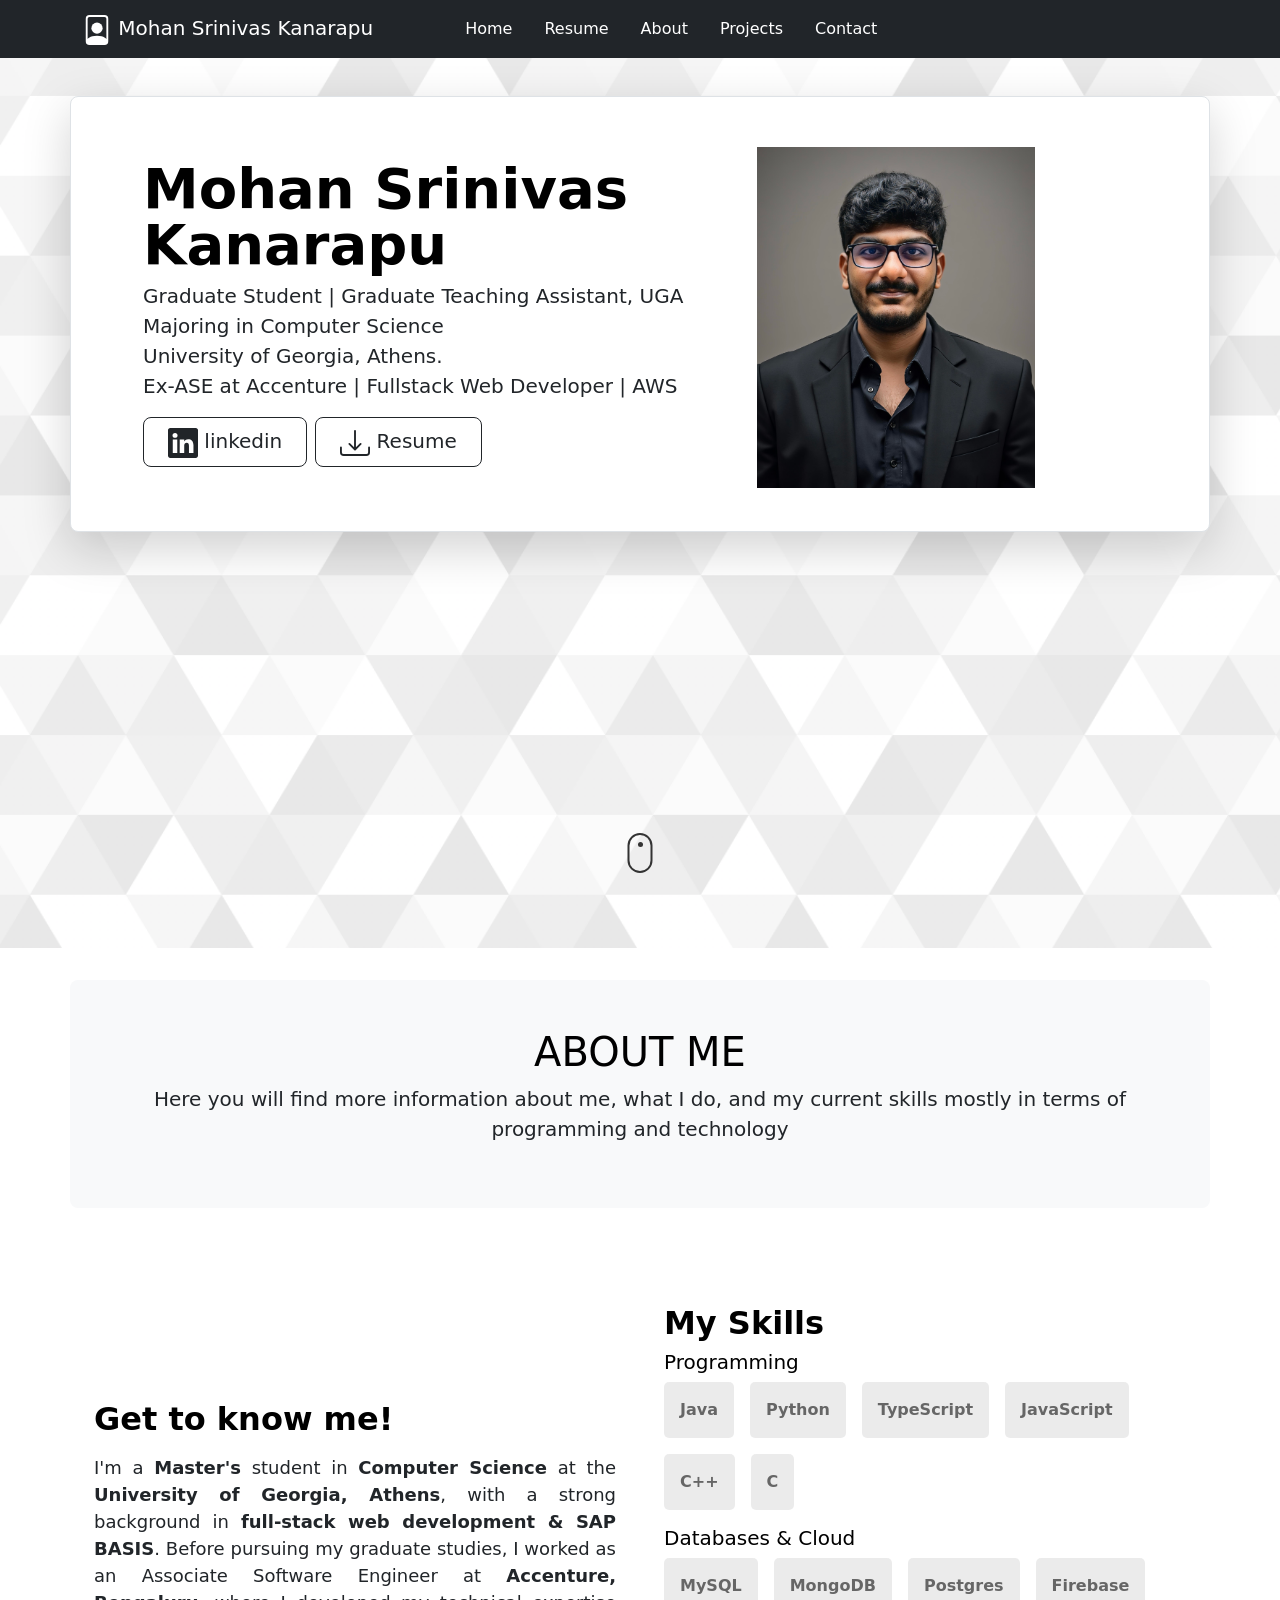
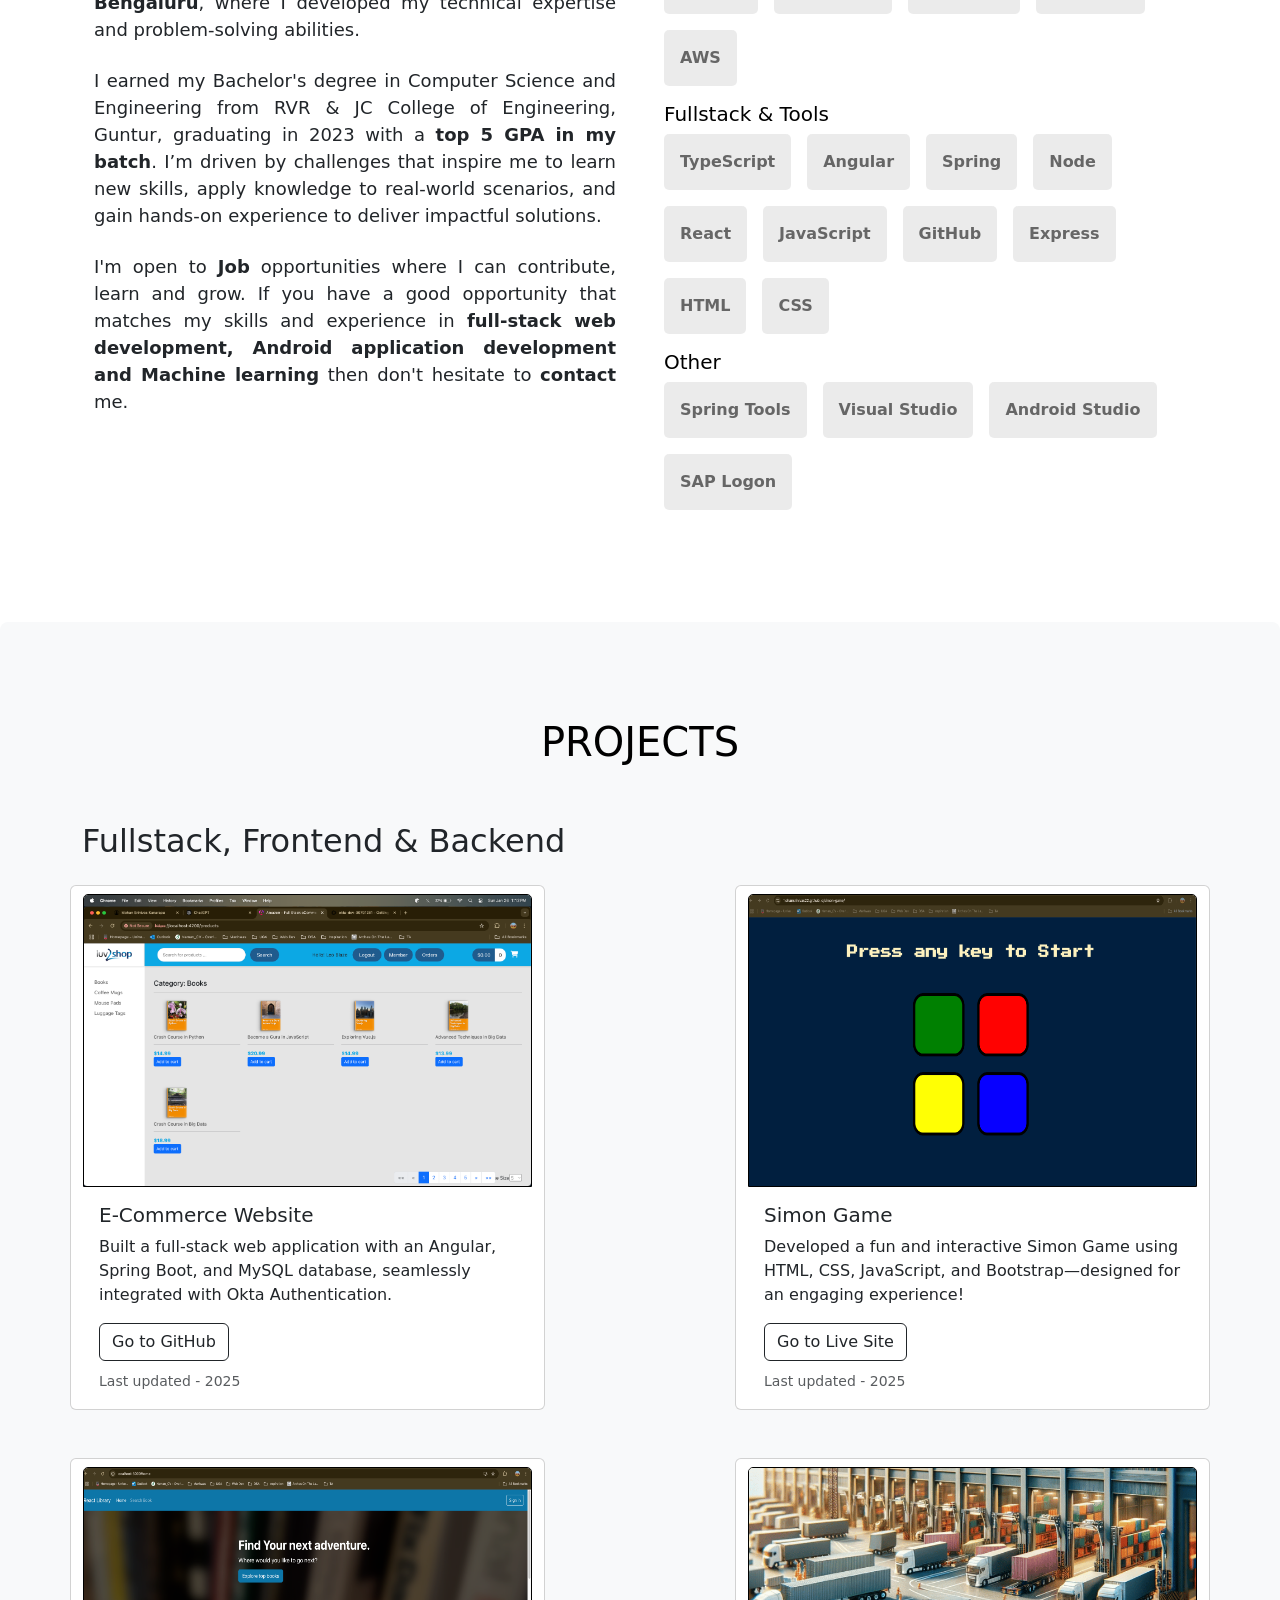
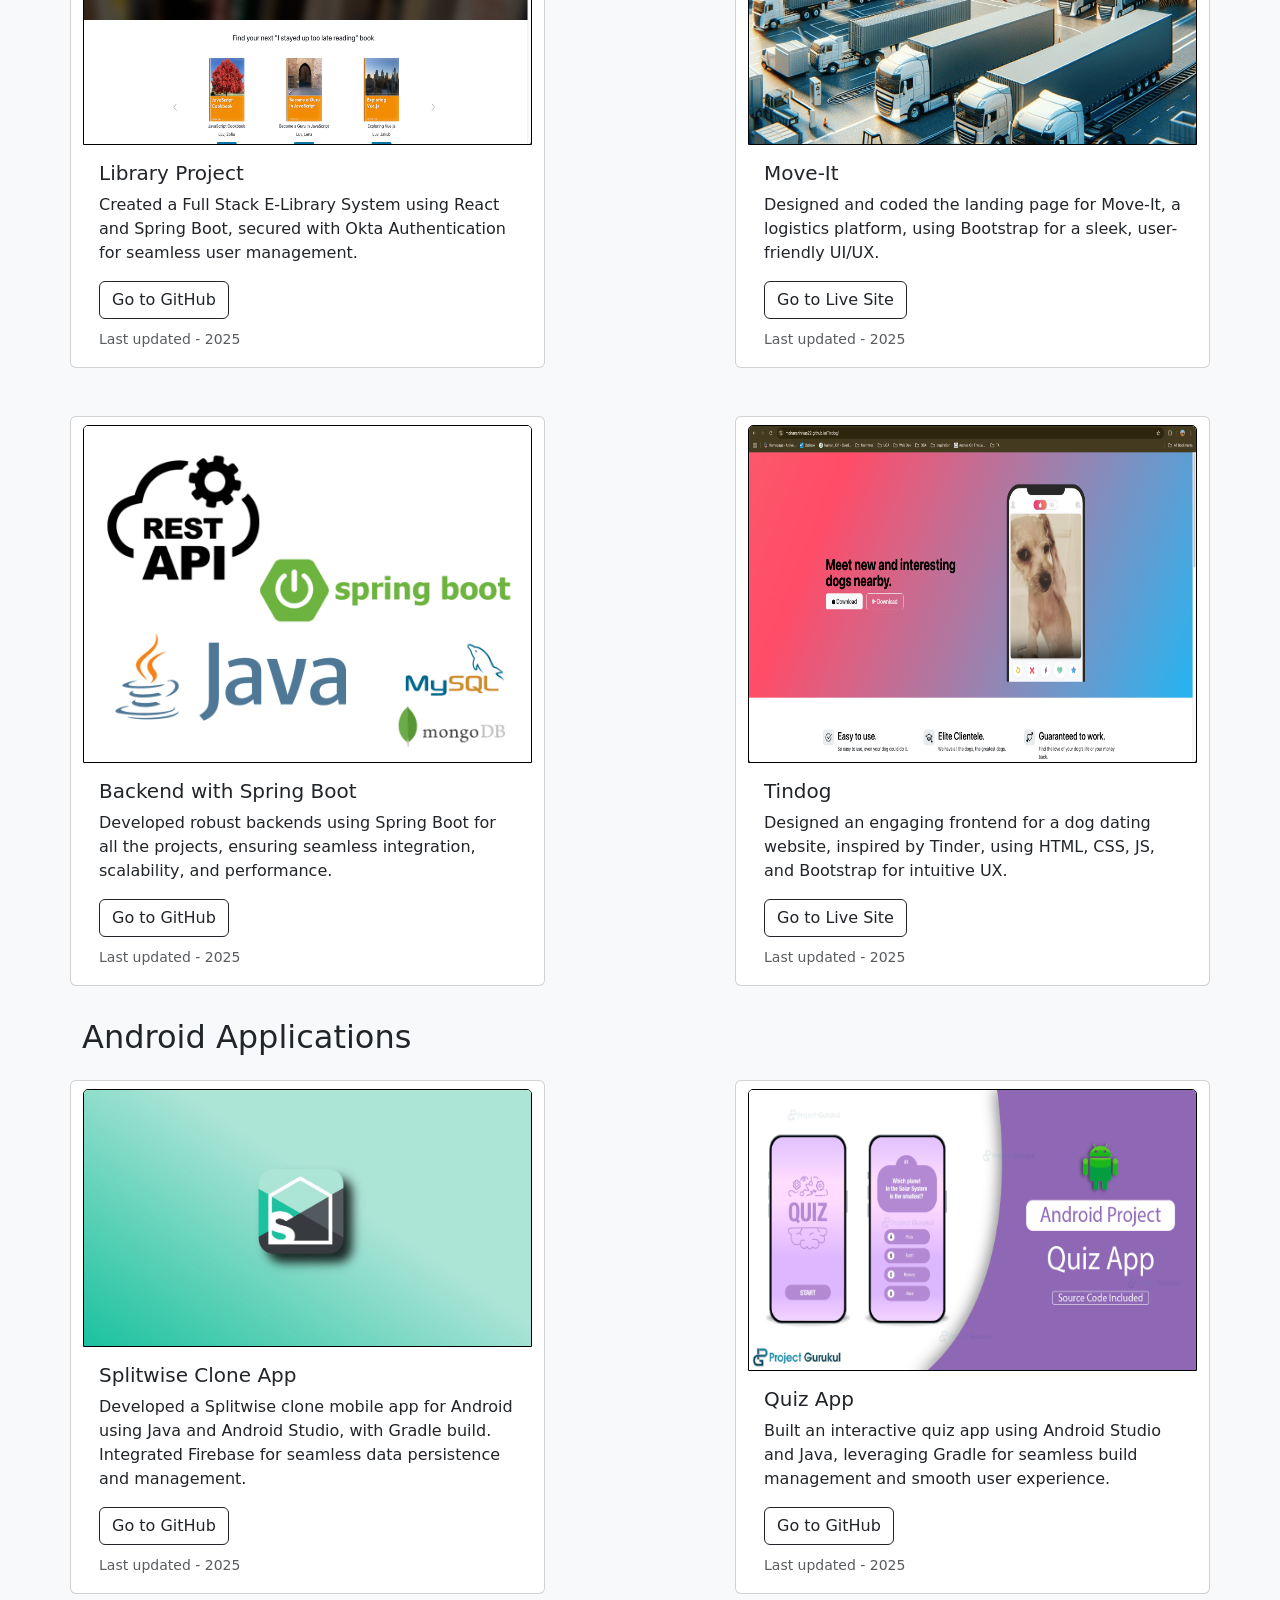
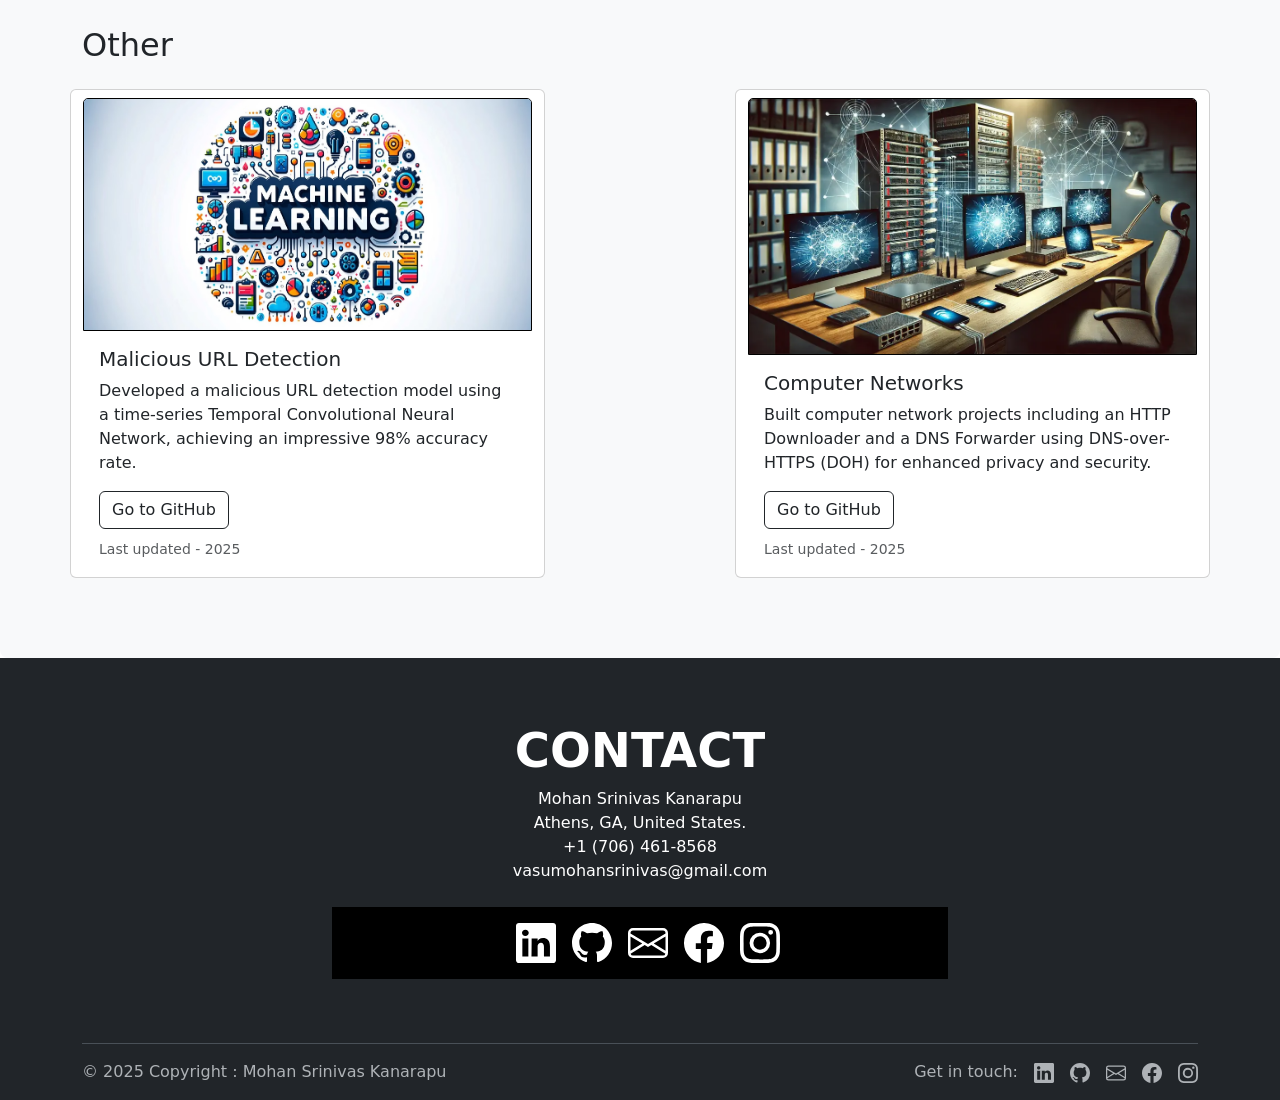
==== commit 1c0613a5: "updated the projects. Testing phase initiated" ====
--- a/index.html
+++ b/index.html
@@ -33,7 +33,9 @@
                             <a class="nav-link" href="#">Home</a>
                         </li>
                         <li class="nav-item">
-                            <a class="nav-link" href="https://drive.google.com/file/d/1YNZS428dQdTFHaPq9Rr1QhJsXObggdiz/view?usp=sharing" target="_blank">Resume</a>
+                            <a class="nav-link"
+                                href="https://drive.google.com/file/d/1YNZS428dQdTFHaPq9Rr1QhJsXObggdiz/view?usp=sharing"
+                                target="_blank">Resume</a>
                         </li>
                         <li class="nav-item">
                             <a class="nav-link" href="#About">About</a>
@@ -57,147 +59,372 @@
             <div class="row p-4 pb-0 pe-lg-0 pt-lg-5 align-items-center rounded-3 border shadow-lg">
                 <div class="col-lg-7 p-3 p-lg-5 pt-lg-3">
                     <h1 class="display-4 fw-bold lh-1 text-body-emphasis">Mohan Srinivas Kanarapu</h1>
-                    <p class="lead">Graduate Student | Graduate Teaching Assistant, UGA <br> Majoring in Computer Science <br> University
+                    <p class="lead">Graduate Student | Graduate Teaching Assistant, UGA <br> Majoring in Computer
+                        Science <br> University
                         of Georgia, Athens. <br> Ex-ASE at Accenture | Fullstack Web Developer | AWS</p>
                     <div class="d-grid gap-2 d-lg-flex justify-content-lg-start mb-4 mb-lg-3">
-                          <a href="https://www.linkedin.com/in/mohan-srinivas" target="_blank"><button type="button" class="btn btn-outline-dark btn-lg px-4" >
-                            <svg xmlns="http://www.w3.org/2000/svg" height="30" fill="currentColor"
+                        <a href="https://www.linkedin.com/in/mohan-srinivas" target="_blank"><button type="button"
+                                class="btn btn-outline-dark btn-lg px-4">
+                                <svg xmlns="http://www.w3.org/2000/svg" height="30" fill="currentColor"
+                                    class="bi bi-linkedin" viewBox="0 0 16 16">
+                                    <path
+                                        d="M0 1.146C0 .513.526 0 1.175 0h13.65C15.474 0 16 .513 16 1.146v13.708c0 .633-.526 1.146-1.175 1.146H1.175C.526 16 0 15.487 0 14.854zm4.943 12.248V6.169H2.542v7.225zm-1.2-8.212c.837 0 1.358-.554 1.358-1.248-.015-.709-.52-1.248-1.342-1.248S2.4 3.226 2.4 3.934c0 .694.521 1.248 1.327 1.248zm4.908 8.212V9.359c0-.216.016-.432.08-.586.173-.431.568-.878 1.232-.878.869 0 1.216.662 1.216 1.634v3.865h2.401V9.25c0-2.22-1.184-3.252-2.764-3.252-1.274 0-1.845.7-2.165 1.193v.025h-.016l.016-.025V6.169h-2.4c.03.678 0 7.225 0 7.225z" />
+                                </svg>
+                                linkedin</button></a>
+                        <a href="https://drive.google.com/file/d/1YNZS428dQdTFHaPq9Rr1QhJsXObggdiz/view?usp=sharing"
+                            target="_blank"><button type="button" class="btn btn-outline-dark btn-lg px-4">
+                                <svg xmlns="http://www.w3.org/2000/svg" height="30" fill="currentColor"
+                                    class="bi bi-download" viewBox="0 0 16 16">
+                                    <path
+                                        d="M.5 9.9a.5.5 0 0 1 .5.5v2.5a1 1 0 0 0 1 1h12a1 1 0 0 0 1-1v-2.5a.5.5 0 0 1 1 0v2.5a2 2 0 0 1-2 2H2a2 2 0 0 1-2-2v-2.5a.5.5 0 0 1 .5-.5" />
+                                    <path
+                                        d="M7.646 11.854a.5.5 0 0 0 .708 0l3-3a.5.5 0 0 0-.708-.708L8.5 10.293V1.5a.5.5 0 0 0-1 0v8.793L5.354 8.146a.5.5 0 1 0-.708.708z" />
+                                </svg>
+                                Resume</button></a>
+                    </div>
+                </div>
+                <div class="col-lg-4">
+                    <img class="rounded-image pb-4 mb-3" src="./assets/images/mohan.jpeg" alt="My Photo" width="80%">
+                </div>
+            </div>
+            <div class="home-hero__mouse-scroll-cont">
+                <div class="mouse"></div>
+            </div>
+        </div>
+    </section>
+    <!-- ---------------- -->
+
+    <!-- Section - 3  About -->
+    <section id="About">
+        <div class="container p-5 text-center bg-body-tertiary rounded-3">
+            <h1 class="text-body-emphasis">ABOUT ME</h1>
+            <p class="lead">
+                Here you will find more information about me, what I do, and my current skills mostly in terms of
+                programming and technology
+            </p>
+        </div>
+        <div class="container px-4 py-5">
+            <div class="row row-cols-1 row-cols-md-2 align-items-md-center g-5 py-5">
+                <div class="col d-flex flex-column align-items-start gap-2">
+                    <h2 class="fw-bold text-body-emphasis">Get to know me!</h2>
+                    <p class="lead about-me">I'm a <span class="content-bold">Master's</span> student in <span
+                            class="content-bold">Computer Science</span> at the <span class="content-bold">University of
+                            Georgia, Athens</span>, with a strong background in <span class="content-bold">full-stack
+                            web development & SAP BASIS</span>. Before pursuing my graduate studies, I worked as an
+                        Associate Software Engineer at <span class="content-bold">Accenture, Bengaluru</span>, where I
+                        developed my technical expertise and problem-solving abilities.</p>
+                    <p class="lead about-me">I earned my Bachelor's degree in Computer Science and Engineering from RVR
+                        & JC College of Engineering, Guntur, graduating in 2023 with a <span class="content-bold">top 5
+                            GPA in my batch</span>. I’m driven by challenges that inspire me to learn new skills, apply
+                        knowledge to real-world scenarios, and gain hands-on experience to deliver impactful solutions.
+                    </p>
+                    <p class="lead about-me">I'm open to <span class="content-bold">Job</span> opportunities where I can
+                        contribute, learn and grow. If you have a good opportunity that matches my skills and experience
+                        in <span class="content-bold">full-stack web development, Android application development and
+                            Machine learning</span> then don't
+                        hesitate to <span class="content-bold">contact</span> me.</p>
+                </div>
+
+                <div class="col">
+                    <h2 class="fw-bold text-body-emphasis">My Skills</h2>
+                    <h5 class=" text-body-emphasis">Programming</h5>
+                    <div class="skills">
+                        <div class="skills-skill">Java</div>
+                        <div class="skills-skill">Python</div>
+                        <div class="skills-skill">TypeScript</div>
+                        <div class="skills-skill">JavaScript</div>
+                        <div class="skills-skill">C++</div>
+                        <div class="skills-skill">C</div>
+                    </div>
+                    <h5 class=" text-body-emphasis">Databases & Cloud</h5>
+                    <div class="skills">
+                        <div class="skills-skill">MySQL</div>
+                        <div class="skills-skill">MongoDB</div>
+                        <div class="skills-skill">Postgres</div>
+                        <div class="skills-skill">Firebase</div>
+                        <div class="skills-skill">AWS</div>
+                    </div>
+                    <h5 class=" text-body-emphasis">Fullstack & Tools</h5>
+                    <div class="skills">
+                        <div class="skills-skill">TypeScript</div>
+                        <div class="skills-skill">Angular</div>
+                        <div class="skills-skill">Spring</div>
+                        <div class="skills-skill">Node</div>
+                        <div class="skills-skill">React</div>
+                        <div class="skills-skill">JavaScript</div>
+                        <div class="skills-skill">GitHub</div>
+                        <div class="skills-skill">Express</div>
+                        <div class="skills-skill">HTML</div>
+                        <div class="skills-skill">CSS</div>
+                    </div>
+                    <h5 class="text-body-emphasis">Other</h5>
+                    <div class="skills">
+                        <div class="skills-skill">Spring Tools</div>
+                        <div class="skills-skill">Visual Studio</div>
+                        <div class="skills-skill">Android Studio</div>
+                        <div class="skills-skill">SAP Logon</div>
+                    </div>
+                </div>
+            </div>
+        </div>
+    </section>
+    <!-- ---------------- -->
+
+    <!-- Section - 4 Projects -->
+    <section id="Projects">
+        <div class="p-5 bg-body-tertiary rounded-3">
+            <div class="container-fluid py-5 text-center">
+                <h1 class="text-body-emphasis">PROJECTS</h1>
+            </div>
+            <div class="container">
+                <h2>Fullstack, Frontend & Backend</h2>
+                <div class="row d-flex justify-content-between mb-3">
+                    <div class="card col-lg-5 my-3">
+                        <img src="./assets/images/e-commerce.png" class="card-img-top mt-2" alt="E-Commerce">
+                        <div class="card-body">
+                            <h5 class="card-title">E-Commerce Website</h5>
+                            <p class="card-text">Built a full-stack web application with an Angular, Spring Boot, and
+                                MySQL database, seamlessly integrated with Okta Authentication.</p>
+                            <a href="https://github.com/MohanSrinivas22/angular-ecommerce" target="_blank"
+                                class="btn btn-outline-dark mb-2">Go to GitHub</a>
+                            <p class="card-text"><small class="text-body-secondary">Last updated - 2025</small></p>
+                        </div>
+                    </div>
+                    <div class="card col-lg-5 my-3">
+                        <img src="./assets/images/simon-game.png" class="card-img-top mt-2" alt="simon-game">
+                        <div class="card-body">
+                            <h5 class="card-title">Simon Game</h5>
+                            <p class="card-text">Developed a fun and interactive Simon Game using HTML, CSS, JavaScript,
+                                and Bootstrap—designed for an engaging experience!</p>
+                            <a href="https://mohansrinivas22.github.io/simon-game/" target="_blank"
+                                class="btn btn-outline-dark mb-2">Go to Live Site</a>
+                            <p class="card-text"><small class="text-body-secondary">Last updated - 2025</small></p>
+                        </div>
+                    </div>
+                </div>
+                <div class="row d-flex justify-content-between mb-3">
+                    <div class="card col-lg-5 my-3">
+                        <img src="./assets/images/library.png" class="card-img-top mt-2" alt="E-Library">
+                        <div class="card-body">
+                            <h5 class="card-title">Library Project</h5>
+                            <p class="card-text">Created a Full Stack E-Library System using React and Spring Boot,
+                                secured with Okta Authentication for seamless user management.</p>
+                            <a href="https://github.com/MohanSrinivas22/Library-Project" target="_blank"
+                                class="btn btn-outline-dark mb-2">Go to GitHub</a>
+                            <p class="card-text"><small class="text-body-secondary">Last updated - 2025</small></p>
+                        </div>
+                    </div>
+                    <div class="card col-lg-5 my-3">
+                        <img src="./assets/images/move-it.png" class="card-img-top mt-2" alt="move-it">
+                        <div class="card-body">
+                            <h5 class="card-title">Move-It</h5>
+                            <p class="card-text">
+                                Designed and coded the landing page for Move-It, a logistics platform, using Bootstrap
+                                for a sleek, user-friendly UI/UX.</p>
+                            <a href="https://mohansrinivas22.github.io/Move-It-Site/" target="_blank"
+                                class="btn btn-outline-dark mb-2">Go to Live Site</a>
+                            <p class="card-text"><small class="text-body-secondary">Last updated - 2025</small></p>
+                        </div>
+                    </div>
+                </div>
+                <div class="row d-flex justify-content-between mb-3">
+                    <div class="card col-lg-5 my-3">
+                        <img src="./assets/images/spring.png" class="card-img-top mt-2" alt="backend">
+                        <div class="card-body">
+                            <h5 class="card-title">Backend with Spring Boot</h5>
+                            <p class="card-text">Developed robust backends using Spring Boot for all the projects,
+                                ensuring seamless integration, scalability, and performance.</p>
+                            <a href="https://github.com/MohanSrinivas22/Spring-Projects" target="_blank"
+                                class="btn btn-outline-dark mb-2">Go to GitHub</a>
+                            <p class="card-text"><small class="text-body-secondary">Last updated - 2025</small></p>
+                        </div>
+                    </div>
+                    <div class="card col-lg-5 my-3">
+                        <img src="./assets/images/tindog.png" class="card-img-top mt-2" alt="tindog">
+                        <div class="card-body">
+                            <h5 class="card-title">Tindog</h5>
+                            <p class="card-text">Designed an engaging frontend for a dog dating website, inspired by
+                                Tinder, using HTML, CSS, JS, and Bootstrap for intuitive UX.</p>
+                            <a href="https://mohansrinivas22.github.io/Tindog/" target="_blank"
+                                class="btn btn-outline-dark mb-2">Go to Live Site</a>
+                            <p class="card-text"><small class="text-body-secondary">Last updated - 2025</small></p>
+                        </div>
+                    </div>
+                </div>
+            </div>
+            <div class="container">
+                <h2>Android Applications</h2>
+                <div class="row d-flex justify-content-between mb-3">
+                    <div class="card col-lg-5 my-3">
+                        <img src="./assets/images/splitwise.png" class="card-img-top mt-2" alt="Mobile App">
+                        <div class="card-body">
+                            <h5 class="card-title">Splitwise Clone App</h5>
+                            <p class="card-text">Developed a Splitwise clone mobile app for Android using Java and
+                                Android Studio, with Gradle build. Integrated Firebase for seamless data persistence and
+                                management.</p>
+                            <a href="https://github.com/MohanSrinivas22/RoommateShoppingDemo" target="_blank"
+                                class="btn btn-outline-dark mb-2">Go to GitHub</a>
+                            <p class="card-text"><small class="text-body-secondary">Last updated - 2025</small></p>
+                        </div>
+                    </div>
+                    <div class="card col-lg-5 my-3">
+                        <img src="./assets/images/quiz-app.png" class="card-img-top mt-2" alt="E-Commerce">
+                        <div class="card-body">
+                            <h5 class="card-title">Quiz App</h5>
+                            <p class="card-text">
+                                Built an interactive quiz app using Android Studio and Java, leveraging Gradle for
+                                seamless build management and smooth user experience.</p>
+                            <a href="https://github.com/MohanSrinivas22/QuizApp" target="_blank"
+                                class="btn btn-outline-dark mb-2">Go to GitHub</a>
+                            <p class="card-text"><small class="text-body-secondary">Last updated - 2025</small></p>
+                        </div>
+                    </div>
+                </div>
+            </div>
+            <div class="container">
+                <h2>Other</h2>
+                <div class="row d-flex justify-content-between mb-3">
+                    <div class="card col-lg-5 my-3">
+                        <img src="./assets/images/machine-learning.png" class="card-img-top mt-2" alt="E-Commerce">
+                        <div class="card-body">
+                            <h5 class="card-title">Malicious URL Detection</h5>
+                            <p class="card-text">Developed a malicious URL detection model using a time-series Temporal
+                                Convolutional Neural Network, achieving an impressive 98% accuracy rate.</p>
+                            <a href="https://github.com/MohanSrinivas22/UG_Project" target="_blank"
+                                class="btn btn-outline-dark mb-2">Go to GitHub</a>
+                            <p class="card-text"><small class="text-body-secondary">Last updated - 2025</small></p>
+                        </div>
+                    </div>
+                    <div class="card col-lg-5 my-3">
+                        <img src="./assets/images/cn.png" class="card-img-top mt-2" alt="Mobile App">
+                        <div class="card-body">
+                            <h5 class="card-title">Computer Networks</h5>
+                            <p class="card-text">Built computer network projects including an HTTP Downloader and a DNS
+                                Forwarder using DNS-over-HTTPS (DOH) for enhanced privacy and security.</p>
+                            <a href="https://github.com/MohanSrinivas22/CN" target="_blank"
+                                class="btn btn-outline-dark mb-2">Go to GitHub</a>
+                            <p class="card-text"><small class="text-body-secondary">Last updated - 2025</small></p>
+                        </div>
+                    </div>
+                </div>
+            </div>
+        </div>
+    </section>
+    <!-------------------------->
+
+    <!-- Section - 5 Contact -->
+    <section id="Contact">
+        <div class="bg-dark text-secondary px-4 py-5 text-center">
+            <div class="py-3">
+                <h1 class="display-5 fw-bold text-white">CONTACT</h1>
+                <div class="col-lg-6 mx-auto">
+                    <p class="fs-6 mb-4">Mohan Srinivas Kanarapu <br>
+                        Athens, GA, United States.<br>
+                        +1 (706) 461-8568 <br>
+                        vasumohansrinivas@gmail.com <br>
+                    </p>
+                    <div class="container pt-3">
+                        <ul class="col justify-content-center list-unstyled d-flex">
+                            <li class="ms-3"><a class="text-white" href="https://www.linkedin.com/in/mohan-srinivas"
+                                    target="_blank">
+                                    <svg xmlns="http://www.w3.org/2000/svg" height="40" fill="currentColor"
+                                        class="bi bi-linkedin" viewBox="0 0 16 16">
+                                        <path
+                                            d="M0 1.146C0 .513.526 0 1.175 0h13.65C15.474 0 16 .513 16 1.146v13.708c0 .633-.526 1.146-1.175 1.146H1.175C.526 16 0 15.487 0 14.854zm4.943 12.248V6.169H2.542v7.225zm-1.2-8.212c.837 0 1.358-.554 1.358-1.248-.015-.709-.52-1.248-1.342-1.248S2.4 3.226 2.4 3.934c0 .694.521 1.248 1.327 1.248zm4.908 8.212V9.359c0-.216.016-.432.08-.586.173-.431.568-.878 1.232-.878.869 0 1.216.662 1.216 1.634v3.865h2.401V9.25c0-2.22-1.184-3.252-2.764-3.252-1.274 0-1.845.7-2.165 1.193v.025h-.016l.016-.025V6.169h-2.4c.03.678 0 7.225 0 7.225z" />
+                                    </svg>
+                            <li class="ms-3"><a class="text-white" href="https://www.github.com/MohanSrinivas22"
+                                    target="_blank">
+                                    <svg xmlns="http://www.w3.org/2000/svg" height="40" fill="currentColor"
+                                        class="bi bi-github" viewBox="0 0 16 16">
+                                        <path
+                                            d="M8 0C3.58 0 0 3.58 0 8c0 3.54 2.29 6.53 5.47 7.59.4.07.55-.17.55-.38 0-.19-.01-.82-.01-1.49-2.01.37-2.53-.49-2.69-.94-.09-.23-.48-.94-.82-1.13-.28-.15-.68-.52-.01-.53.63-.01 1.08.58 1.23.82.72 1.21 1.87.87 2.33.66.07-.52.28-.87.51-1.07-1.78-.2-3.64-.89-3.64-3.95 0-.87.31-1.59.82-2.15-.08-.2-.36-1.02.08-2.12 0 0 .67-.21 2.2.82.64-.18 1.32-.27 2-.27s1.36.09 2 .27c1.53-1.04 2.2-.82 2.2-.82.44 1.1.16 1.92.08 2.12.51.56.82 1.27.82 2.15 0 3.07-1.87 3.75-3.65 3.95.29.25.54.73.54 1.48 0 1.07-.01 1.93-.01 2.2 0 .21.15.46.55.38A8.01 8.01 0 0 0 16 8c0-4.42-3.58-8-8-8" />
+                                    </svg>
+                            </li>
+                            <li class="ms-3"><a class="text-white" href="mailto: vasumohansrinivas@gmail.com"
+                                    target="_blank">
+                                    <svg xmlns="http://www.w3.org/2000/svg" height="40" fill="currentColor"
+                                        class="bi bi-envelope" viewBox="0 0 16 16">
+                                        <path
+                                            d="M0 4a2 2 0 0 1 2-2h12a2 2 0 0 1 2 2v8a2 2 0 0 1-2 2H2a2 2 0 0 1-2-2zm2-1a1 1 0 0 0-1 1v.217l7 4.2 7-4.2V4a1 1 0 0 0-1-1zm13 2.383-4.708 2.825L15 11.105zm-.034 6.876-5.64-3.471L8 9.583l-1.326-.795-5.64 3.47A1 1 0 0 0 2 13h12a1 1 0 0 0 .966-.741M1 11.105l4.708-2.897L1 5.383z" />
+                                    </svg></a>
+                            </li>
+                            <li class="ms-3"><a class="text-white" href="https://www.facebook.com/mohansrinivas.k.9"
+                                    target="_blank">
+                                    <svg xmlns="http://www.w3.org/2000/svg" height="40" fill="currentColor"
+                                        class="bi bi-facebook" viewBox="0 0 16 16">
+                                        <path
+                                            d="M16 8.049c0-4.446-3.582-8.05-8-8.05C3.58 0-.002 3.603-.002 8.05c0 4.017 2.926 7.347 6.75 7.951v-5.625h-2.03V8.05H6.75V6.275c0-2.017 1.195-3.131 3.022-3.131.876 0 1.791.157 1.791.157v1.98h-1.009c-.993 0-1.303.621-1.303 1.258v1.51h2.218l-.354 2.326H9.25V16c3.824-.604 6.75-3.934 6.75-7.951" />
+                                    </svg>
+                            </li>
+                            <li class="ms-3"><a class="text-white" href="https://www.instagram.com/mohan_srinivas_k/"
+                                    target="_blank">
+                                    <svg xmlns="http://www.w3.org/2000/svg" height="40" fill="currentColor"
+                                        class="bi bi-instagram" viewBox="0 0 16 16">
+                                        <path
+                                            d="M8 0C5.829 0 5.556.01 4.703.048 3.85.088 3.269.222 2.76.42a3.9 3.9 0 0 0-1.417.923A3.9 3.9 0 0 0 .42 2.76C.222 3.268.087 3.85.048 4.7.01 5.555 0 5.827 0 8.001c0 2.172.01 2.444.048 3.297.04.852.174 1.433.372 1.942.205.526.478.972.923 1.417.444.445.89.719 1.416.923.51.198 1.09.333 1.942.372C5.555 15.99 5.827 16 8 16s2.444-.01 3.298-.048c.851-.04 1.434-.174 1.943-.372a3.9 3.9 0 0 0 1.416-.923c.445-.445.718-.891.923-1.417.197-.509.332-1.09.372-1.942C15.99 10.445 16 10.173 16 8s-.01-2.445-.048-3.299c-.04-.851-.175-1.433-.372-1.941a3.9 3.9 0 0 0-.923-1.417A3.9 3.9 0 0 0 13.24.42c-.51-.198-1.092-.333-1.943-.372C10.443.01 10.172 0 7.998 0zm-.717 1.442h.718c2.136 0 2.389.007 3.232.046.78.035 1.204.166 1.486.275.373.145.64.319.92.599s.453.546.598.92c.11.281.24.705.275 1.485.039.843.047 1.096.047 3.231s-.008 2.389-.047 3.232c-.035.78-.166 1.203-.275 1.485a2.5 2.5 0 0 1-.599.919c-.28.28-.546.453-.92.598-.28.11-.704.24-1.485.276-.843.038-1.096.047-3.232.047s-2.39-.009-3.233-.047c-.78-.036-1.203-.166-1.485-.276a2.5 2.5 0 0 1-.92-.598 2.5 2.5 0 0 1-.6-.92c-.109-.281-.24-.705-.275-1.485-.038-.843-.046-1.096-.046-3.233s.008-2.388.046-3.231c.036-.78.166-1.204.276-1.486.145-.373.319-.64.599-.92s.546-.453.92-.598c.282-.11.705-.24 1.485-.276.738-.034 1.024-.044 2.515-.045zm4.988 1.328a.96.96 0 1 0 0 1.92.96.96 0 0 0 0-1.92m-4.27 1.122a4.109 4.109 0 1 0 0 8.217 4.109 4.109 0 0 0 0-8.217m0 1.441a2.667 2.667 0 1 1 0 5.334 2.667 2.667 0 0 1 0-5.334" />
+                                    </svg></a>
+                            </li>
+                        </ul>
+                    </div>
+                </div>
+            </div>
+        </div>
+    </section>
+    <!-- ---------------- -->
+
+    <!-- Section - 6 Footer-->
+    <section id="Footer" class="mb-0 pb-0 bg-dark" data-bs-theme="dark">
+        <div class="container">
+            <footer class="d-flex flex-wrap justify-content-between align-items-center py-3 border-top ">
+                <div class="col-md-4 d-flex align-items-center">
+                    <span class="mb-3 mb-md-0 text-body-secondary">© 2025 Copyright : Mohan Srinivas Kanarapu</span>
+                </div>
+
+                <ul class="nav col-md-4 justify-content-end list-unstyled d-flex">
+                    <li class="ms-3">
+                        <span class="mb-3 mb-md-0 text-body-secondary">Get in touch: </span>
+                    </li>
+                    <li class="ms-3"><a class="text-body-secondary" href="https://www.linkedin.com/in/mohan-srinivas"
+                            target="_blank">
+                            <svg xmlns="http://www.w3.org/2000/svg" height="20" fill="currentColor"
                                 class="bi bi-linkedin" viewBox="0 0 16 16">
                                 <path
                                     d="M0 1.146C0 .513.526 0 1.175 0h13.65C15.474 0 16 .513 16 1.146v13.708c0 .633-.526 1.146-1.175 1.146H1.175C.526 16 0 15.487 0 14.854zm4.943 12.248V6.169H2.542v7.225zm-1.2-8.212c.837 0 1.358-.554 1.358-1.248-.015-.709-.52-1.248-1.342-1.248S2.4 3.226 2.4 3.934c0 .694.521 1.248 1.327 1.248zm4.908 8.212V9.359c0-.216.016-.432.08-.586.173-.431.568-.878 1.232-.878.869 0 1.216.662 1.216 1.634v3.865h2.401V9.25c0-2.22-1.184-3.252-2.764-3.252-1.274 0-1.845.7-2.165 1.193v.025h-.016l.016-.025V6.169h-2.4c.03.678 0 7.225 0 7.225z" />
                             </svg>
-                            linkedin</button></a>
-                            <a href = "https://drive.google.com/file/d/1YNZS428dQdTFHaPq9Rr1QhJsXObggdiz/view?usp=sharing" target="_blank"><button type="button" class="btn btn-outline-dark btn-lg px-4" >
-                              <svg xmlns="http://www.w3.org/2000/svg" height="30" fill="currentColor" class="bi bi-download" viewBox="0 0 16 16">
-                                <path d="M.5 9.9a.5.5 0 0 1 .5.5v2.5a1 1 0 0 0 1 1h12a1 1 0 0 0 1-1v-2.5a.5.5 0 0 1 1 0v2.5a2 2 0 0 1-2 2H2a2 2 0 0 1-2-2v-2.5a.5.5 0 0 1 .5-.5"/>
-                                <path d="M7.646 11.854a.5.5 0 0 0 .708 0l3-3a.5.5 0 0 0-.708-.708L8.5 10.293V1.5a.5.5 0 0 0-1 0v8.793L5.354 8.146a.5.5 0 1 0-.708.708z"/>
-                              </svg>
-                              Resume</button></a>
-                    </div>
-                </div>
-                <div class="col-lg-4">
-                    <img class="rounded-image pb-4 mb-3" src="./assets/images/mohan.jpeg" alt="My Photo" width="80%">
-                </div>
-            </div>
-            <div class="home-hero__mouse-scroll-cont">
-                <div class="mouse"></div>
-            </div>
-        </div>
-    </section>
-    <!-- ---------------- -->
-
-    <!-- Section - 3  About -->
-    <section id="About">
-      <div class="container p-5 text-center bg-body-tertiary rounded-3">
-        <h1 class="text-body-emphasis">ABOUT ME</h1>
-        <p class="lead">
-            Here you will find more information about me, what I do, and my current skills mostly in terms of programming and technology
-        </p>
-      </div>
-      <div class="container px-4 py-5">
-        <div class="row row-cols-1 row-cols-md-2 align-items-md-center g-5 py-5">
-          <div class="col d-flex flex-column align-items-start gap-2">
-            <h2 class="fw-bold text-body-emphasis">Get to know me!</h2>
-            <p class="lead about-me">I'm a <span class="content-bold">Master's</span> student in <span class="content-bold">Computer Science</span> at the <span class="content-bold">University of Georgia, Athens</span>, with a strong background in <span class="content-bold">full-stack web development & SAP BASIS</span>. Before pursuing my graduate studies, I worked as an Associate Software Engineer at <span class="content-bold">Accenture, Bengaluru</span>, where I developed my technical expertise and problem-solving abilities.</p>
-            <p class="lead about-me">I earned my Bachelor's degree in Computer Science and Engineering from RVR & JC College of Engineering, Guntur, graduating in 2023 with a <span class="content-bold">top 5 GPA in my batch</span>. I’m driven by challenges that inspire me to learn new skills, apply knowledge to real-world scenarios, and gain hands-on experience to deliver impactful solutions.</p>
-            <p class="lead about-me">I'm open to <span class="content-bold">Job</span> opportunities where I can contribute, learn and grow. If you have a good opportunity that matches my skills and experience then don't hesitate to <span class="content-bold">contact</span> me.</p>
-          </div>
-    
-          <div class="col">
-            <h2 class="fw-bold text-body-emphasis">My Skills</h2>
-            <h5 class=" text-body-emphasis">Programming</h5>
-            <div class="skills">
-                <div class="skills-skill">Java</div>
-                <div class="skills-skill">Python</div>
-                <div class="skills-skill">TypeScript</div>
-                <div class="skills-skill">JavaScript</div>
-                <div class="skills-skill">C++</div>
-                <div class="skills-skill">C</div>
-            </div>
-            <h5 class=" text-body-emphasis">Databases &  Cloud</h5>
-            <div class="skills">
-                <div class="skills-skill">MySQL</div>
-                <div class="skills-skill">MongoDB</div>
-                <div class="skills-skill">Postgres</div>
-                <div class="skills-skill">AWS</div>
-            </div>
-            <h5 class=" text-body-emphasis">Fullstack & Tools</h5>
-            <div class="skills">
-                <div class="skills-skill">TypeScript</div>
-                <div class="skills-skill">Angular</div>
-                <div class="skills-skill">Spring</div>
-                <div class="skills-skill">Node</div>
-                <div class="skills-skill">React</div>
-                <div class="skills-skill">JavaScript</div>
-                <div class="skills-skill">GitHub</div>
-                <div class="skills-skill">Express</div>
-                <div class="skills-skill">HTML</div>
-                <div class="skills-skill">CSS</div>
-            </div>
-            <h5 class=" text-body-emphasis">Other</h5>
-            <div class="skills">
-                <div class="skills-skill">Spring Tools</div>
-                <div class="skills-skill">Visual Studio</div>
-                <div class="skills-skill">IntelliJ</div>
-                <div class="skills-skill">SAP Logon</div>
-            </div>
-          </div>
-        </div>
-      </div>
-    </section>
-    <!-- ---------------- -->
-
-    <!-- Section - 5 Footer-->
-    <section id="Contact">
-
-    </section>
-    <!-- ---------------- -->
-
-    <!-- Section - 5 Footer-->
-    <section id="Footer" class="mb-0 pb-0 bg-dark" data-bs-theme="dark">
-        <div class="container">
-            <footer class="d-flex flex-wrap justify-content-between align-items-center py-3 mt-4 border-top ">
-                <div class="col-md-4 d-flex align-items-center">
-                    <span class="mb-3 mb-md-0 text-body-secondary">© 2025 Copyright : Mohan Srinivas Kanarapu</span>
-                </div>
-
-                <ul class="nav col-md-4 justify-content-end list-unstyled d-flex">
-                  <li class="ms-3">
-                    <span class="mb-3 mb-md-0 text-body-secondary">Get in touch: </span>
-                  </li>
-                  <li class="ms-3"><a class="text-body-secondary" href="https://www.linkedin.com/in/mohan-srinivas" target="_blank">
-                    <svg xmlns="http://www.w3.org/2000/svg" height="20" fill="currentColor" 
-                      class="bi bi-linkedin" viewBox="0 0 16 16">
-                      <path d="M0 1.146C0 .513.526 0 1.175 0h13.65C15.474 0 16 .513 16 1.146v13.708c0 .633-.526 1.146-1.175 1.146H1.175C.526 16 0 15.487 0 14.854zm4.943 12.248V6.169H2.542v7.225zm-1.2-8.212c.837 0 1.358-.554 1.358-1.248-.015-.709-.52-1.248-1.342-1.248S2.4 3.226 2.4 3.934c0 .694.521 1.248 1.327 1.248zm4.908 8.212V9.359c0-.216.016-.432.08-.586.173-.431.568-.878 1.232-.878.869 0 1.216.662 1.216 1.634v3.865h2.401V9.25c0-2.22-1.184-3.252-2.764-3.252-1.274 0-1.845.7-2.165 1.193v.025h-.016l.016-.025V6.169h-2.4c.03.678 0 7.225 0 7.225z"/>
-                    </svg>
-                  </li>
-                  <li class="ms-3"><a class="text-body-secondary" href="https://www.github.com/MohanSrinivas22" target="_blank">
-                    <svg xmlns="http://www.w3.org/2000/svg" height="20" fill="currentColor" 
-                    class="bi bi-github" viewBox="0 0 16 16">
-                      <path d="M8 0C3.58 0 0 3.58 0 8c0 3.54 2.29 6.53 5.47 7.59.4.07.55-.17.55-.38 0-.19-.01-.82-.01-1.49-2.01.37-2.53-.49-2.69-.94-.09-.23-.48-.94-.82-1.13-.28-.15-.68-.52-.01-.53.63-.01 1.08.58 1.23.82.72 1.21 1.87.87 2.33.66.07-.52.28-.87.51-1.07-1.78-.2-3.64-.89-3.64-3.95 0-.87.31-1.59.82-2.15-.08-.2-.36-1.02.08-2.12 0 0 .67-.21 2.2.82.64-.18 1.32-.27 2-.27s1.36.09 2 .27c1.53-1.04 2.2-.82 2.2-.82.44 1.1.16 1.92.08 2.12.51.56.82 1.27.82 2.15 0 3.07-1.87 3.75-3.65 3.95.29.25.54.73.54 1.48 0 1.07-.01 1.93-.01 2.2 0 .21.15.46.55.38A8.01 8.01 0 0 0 16 8c0-4.42-3.58-8-8-8"/>
-                    </svg>
-                  </li>
-                  <li class="ms-3"><a class="text-body-secondary" href="mailto: vasumohansrinivas@gmail.com" target="_blank">
-                    <svg xmlns="http://www.w3.org/2000/svg" height="20" fill="currentColor"
-                        class="bi bi-envelope" viewBox="0 0 16 16">
-                        <path
-                            d="M0 4a2 2 0 0 1 2-2h12a2 2 0 0 1 2 2v8a2 2 0 0 1-2 2H2a2 2 0 0 1-2-2zm2-1a1 1 0 0 0-1 1v.217l7 4.2 7-4.2V4a1 1 0 0 0-1-1zm13 2.383-4.708 2.825L15 11.105zm-.034 6.876-5.64-3.471L8 9.583l-1.326-.795-5.64 3.47A1 1 0 0 0 2 13h12a1 1 0 0 0 .966-.741M1 11.105l4.708-2.897L1 5.383z" />
-                    </svg></a>
-                  </li>
-                  <li class="ms-3"><a class="text-body-secondary" href="https://www.facebook.com/mohansrinivas.k.9" target="_blank">
-                    <svg xmlns="http://www.w3.org/2000/svg" height="20" fill="currentColor" 
-                      class="bi bi-facebook" viewBox="0 0 16 16">
-                      <path d="M16 8.049c0-4.446-3.582-8.05-8-8.05C3.58 0-.002 3.603-.002 8.05c0 4.017 2.926 7.347 6.75 7.951v-5.625h-2.03V8.05H6.75V6.275c0-2.017 1.195-3.131 3.022-3.131.876 0 1.791.157 1.791.157v1.98h-1.009c-.993 0-1.303.621-1.303 1.258v1.51h2.218l-.354 2.326H9.25V16c3.824-.604 6.75-3.934 6.75-7.951"/>
-                    </svg>
-                  </li>
-                  <li class="ms-3"><a class="text-body-secondary" href="https://www.instagram.com/mohan_srinivas_k/" target="_blank">
-                      <svg xmlns="http://www.w3.org/2000/svg" height="20" fill="currentColor"
-                          class="bi bi-instagram" viewBox="0 0 16 16">
-                          <path
-                              d="M8 0C5.829 0 5.556.01 4.703.048 3.85.088 3.269.222 2.76.42a3.9 3.9 0 0 0-1.417.923A3.9 3.9 0 0 0 .42 2.76C.222 3.268.087 3.85.048 4.7.01 5.555 0 5.827 0 8.001c0 2.172.01 2.444.048 3.297.04.852.174 1.433.372 1.942.205.526.478.972.923 1.417.444.445.89.719 1.416.923.51.198 1.09.333 1.942.372C5.555 15.99 5.827 16 8 16s2.444-.01 3.298-.048c.851-.04 1.434-.174 1.943-.372a3.9 3.9 0 0 0 1.416-.923c.445-.445.718-.891.923-1.417.197-.509.332-1.09.372-1.942C15.99 10.445 16 10.173 16 8s-.01-2.445-.048-3.299c-.04-.851-.175-1.433-.372-1.941a3.9 3.9 0 0 0-.923-1.417A3.9 3.9 0 0 0 13.24.42c-.51-.198-1.092-.333-1.943-.372C10.443.01 10.172 0 7.998 0zm-.717 1.442h.718c2.136 0 2.389.007 3.232.046.78.035 1.204.166 1.486.275.373.145.64.319.92.599s.453.546.598.92c.11.281.24.705.275 1.485.039.843.047 1.096.047 3.231s-.008 2.389-.047 3.232c-.035.78-.166 1.203-.275 1.485a2.5 2.5 0 0 1-.599.919c-.28.28-.546.453-.92.598-.28.11-.704.24-1.485.276-.843.038-1.096.047-3.232.047s-2.39-.009-3.233-.047c-.78-.036-1.203-.166-1.485-.276a2.5 2.5 0 0 1-.92-.598 2.5 2.5 0 0 1-.6-.92c-.109-.281-.24-.705-.275-1.485-.038-.843-.046-1.096-.046-3.233s.008-2.388.046-3.231c.036-.78.166-1.204.276-1.486.145-.373.319-.64.599-.92s.546-.453.92-.598c.282-.11.705-.24 1.485-.276.738-.034 1.024-.044 2.515-.045zm4.988 1.328a.96.96 0 1 0 0 1.92.96.96 0 0 0 0-1.92m-4.27 1.122a4.109 4.109 0 1 0 0 8.217 4.109 4.109 0 0 0 0-8.217m0 1.441a2.667 2.667 0 1 1 0 5.334 2.667 2.667 0 0 1 0-5.334" />
-                      </svg></a>
-                  </li>
-                    
+                    </li>
+                    <li class="ms-3"><a class="text-body-secondary" href="https://www.github.com/MohanSrinivas22"
+                            target="_blank">
+                            <svg xmlns="http://www.w3.org/2000/svg" height="20" fill="currentColor" class="bi bi-github"
+                                viewBox="0 0 16 16">
+                                <path
+                                    d="M8 0C3.58 0 0 3.58 0 8c0 3.54 2.29 6.53 5.47 7.59.4.07.55-.17.55-.38 0-.19-.01-.82-.01-1.49-2.01.37-2.53-.49-2.69-.94-.09-.23-.48-.94-.82-1.13-.28-.15-.68-.52-.01-.53.63-.01 1.08.58 1.23.82.72 1.21 1.87.87 2.33.66.07-.52.28-.87.51-1.07-1.78-.2-3.64-.89-3.64-3.95 0-.87.31-1.59.82-2.15-.08-.2-.36-1.02.08-2.12 0 0 .67-.21 2.2.82.64-.18 1.32-.27 2-.27s1.36.09 2 .27c1.53-1.04 2.2-.82 2.2-.82.44 1.1.16 1.92.08 2.12.51.56.82 1.27.82 2.15 0 3.07-1.87 3.75-3.65 3.95.29.25.54.73.54 1.48 0 1.07-.01 1.93-.01 2.2 0 .21.15.46.55.38A8.01 8.01 0 0 0 16 8c0-4.42-3.58-8-8-8" />
+                            </svg>
+                    </li>
+                    <li class="ms-3"><a class="text-body-secondary" href="mailto: vasumohansrinivas@gmail.com"
+                            target="_blank">
+                            <svg xmlns="http://www.w3.org/2000/svg" height="20" fill="currentColor"
+                                class="bi bi-envelope" viewBox="0 0 16 16">
+                                <path
+                                    d="M0 4a2 2 0 0 1 2-2h12a2 2 0 0 1 2 2v8a2 2 0 0 1-2 2H2a2 2 0 0 1-2-2zm2-1a1 1 0 0 0-1 1v.217l7 4.2 7-4.2V4a1 1 0 0 0-1-1zm13 2.383-4.708 2.825L15 11.105zm-.034 6.876-5.64-3.471L8 9.583l-1.326-.795-5.64 3.47A1 1 0 0 0 2 13h12a1 1 0 0 0 .966-.741M1 11.105l4.708-2.897L1 5.383z" />
+                            </svg></a>
+                    </li>
+                    <li class="ms-3"><a class="text-body-secondary" href="https://www.facebook.com/mohansrinivas.k.9"
+                            target="_blank">
+                            <svg xmlns="http://www.w3.org/2000/svg" height="20" fill="currentColor"
+                                class="bi bi-facebook" viewBox="0 0 16 16">
+                                <path
+                                    d="M16 8.049c0-4.446-3.582-8.05-8-8.05C3.58 0-.002 3.603-.002 8.05c0 4.017 2.926 7.347 6.75 7.951v-5.625h-2.03V8.05H6.75V6.275c0-2.017 1.195-3.131 3.022-3.131.876 0 1.791.157 1.791.157v1.98h-1.009c-.993 0-1.303.621-1.303 1.258v1.51h2.218l-.354 2.326H9.25V16c3.824-.604 6.75-3.934 6.75-7.951" />
+                            </svg>
+                    </li>
+                    <li class="ms-3"><a class="text-body-secondary" href="https://www.instagram.com/mohan_srinivas_k/"
+                            target="_blank">
+                            <svg xmlns="http://www.w3.org/2000/svg" height="20" fill="currentColor"
+                                class="bi bi-instagram" viewBox="0 0 16 16">
+                                <path
+                                    d="M8 0C5.829 0 5.556.01 4.703.048 3.85.088 3.269.222 2.76.42a3.9 3.9 0 0 0-1.417.923A3.9 3.9 0 0 0 .42 2.76C.222 3.268.087 3.85.048 4.7.01 5.555 0 5.827 0 8.001c0 2.172.01 2.444.048 3.297.04.852.174 1.433.372 1.942.205.526.478.972.923 1.417.444.445.89.719 1.416.923.51.198 1.09.333 1.942.372C5.555 15.99 5.827 16 8 16s2.444-.01 3.298-.048c.851-.04 1.434-.174 1.943-.372a3.9 3.9 0 0 0 1.416-.923c.445-.445.718-.891.923-1.417.197-.509.332-1.09.372-1.942C15.99 10.445 16 10.173 16 8s-.01-2.445-.048-3.299c-.04-.851-.175-1.433-.372-1.941a3.9 3.9 0 0 0-.923-1.417A3.9 3.9 0 0 0 13.24.42c-.51-.198-1.092-.333-1.943-.372C10.443.01 10.172 0 7.998 0zm-.717 1.442h.718c2.136 0 2.389.007 3.232.046.78.035 1.204.166 1.486.275.373.145.64.319.92.599s.453.546.598.92c.11.281.24.705.275 1.485.039.843.047 1.096.047 3.231s-.008 2.389-.047 3.232c-.035.78-.166 1.203-.275 1.485a2.5 2.5 0 0 1-.599.919c-.28.28-.546.453-.92.598-.28.11-.704.24-1.485.276-.843.038-1.096.047-3.232.047s-2.39-.009-3.233-.047c-.78-.036-1.203-.166-1.485-.276a2.5 2.5 0 0 1-.92-.598 2.5 2.5 0 0 1-.6-.92c-.109-.281-.24-.705-.275-1.485-.038-.843-.046-1.096-.046-3.233s.008-2.388.046-3.231c.036-.78.166-1.204.276-1.486.145-.373.319-.64.599-.92s.546-.453.92-.598c.282-.11.705-.24 1.485-.276.738-.034 1.024-.044 2.515-.045zm4.988 1.328a.96.96 0 1 0 0 1.92.96.96 0 0 0 0-1.92m-4.27 1.122a4.109 4.109 0 1 0 0 8.217 4.109 4.109 0 0 0 0-8.217m0 1.441a2.667 2.667 0 1 1 0 5.334 2.667 2.667 0 0 1 0-5.334" />
+                            </svg></a>
+                    </li>
+
                 </ul>
             </footer>
         </div>
--- a/style.css
+++ b/style.css
@@ -21,6 +21,27 @@
 
   #About {
     margin-top: 2rem;  
+  }
+
+  #Contact{
+    background-color: black;
+  }
+
+  #Contact .container{
+    display: flex;
+    align-items: center;
+    justify-content: center;
+    background-color: black;
+  }
+
+  #Contact p{
+    color: white;
+  }
+
+  #Projects .card-img-top{
+    border: 1px solid black;
+    width: 100%;
+    height: 60%;
   }
 
   .home-hero__mouse-scroll-cont {
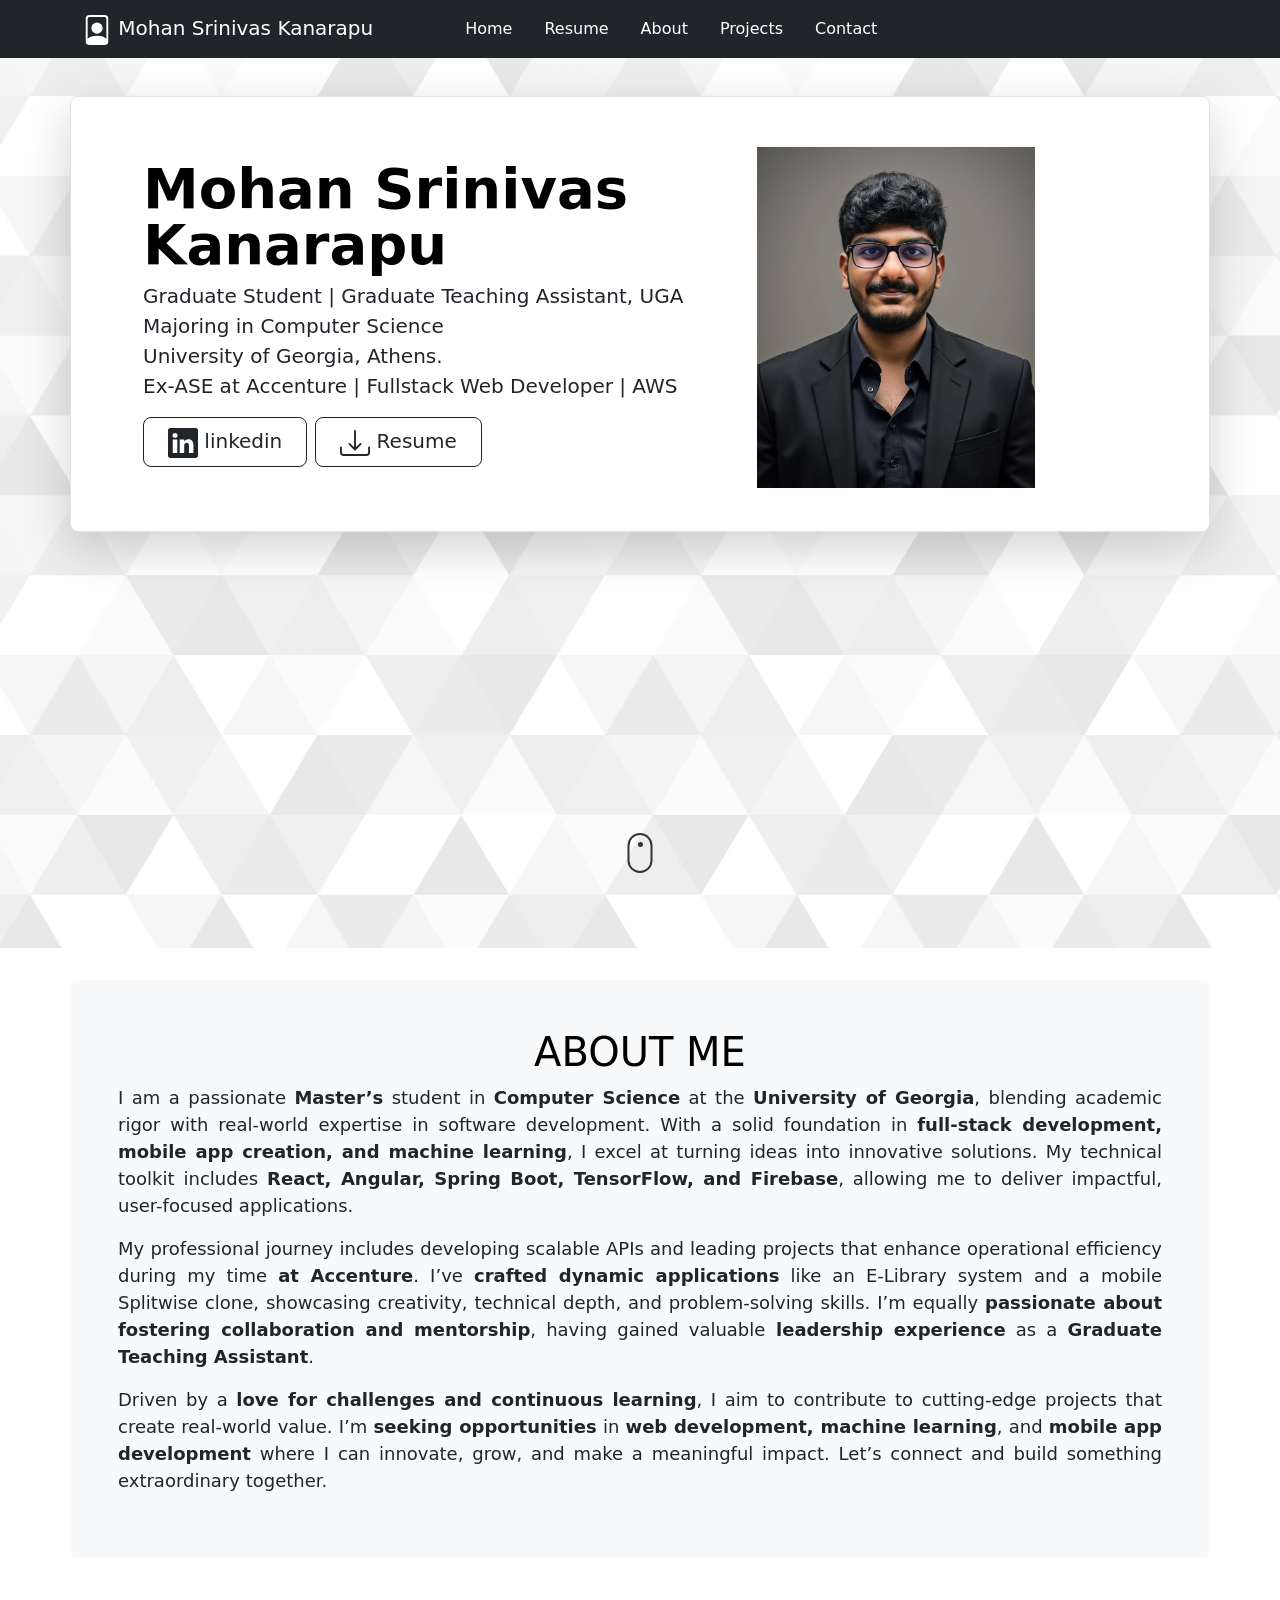
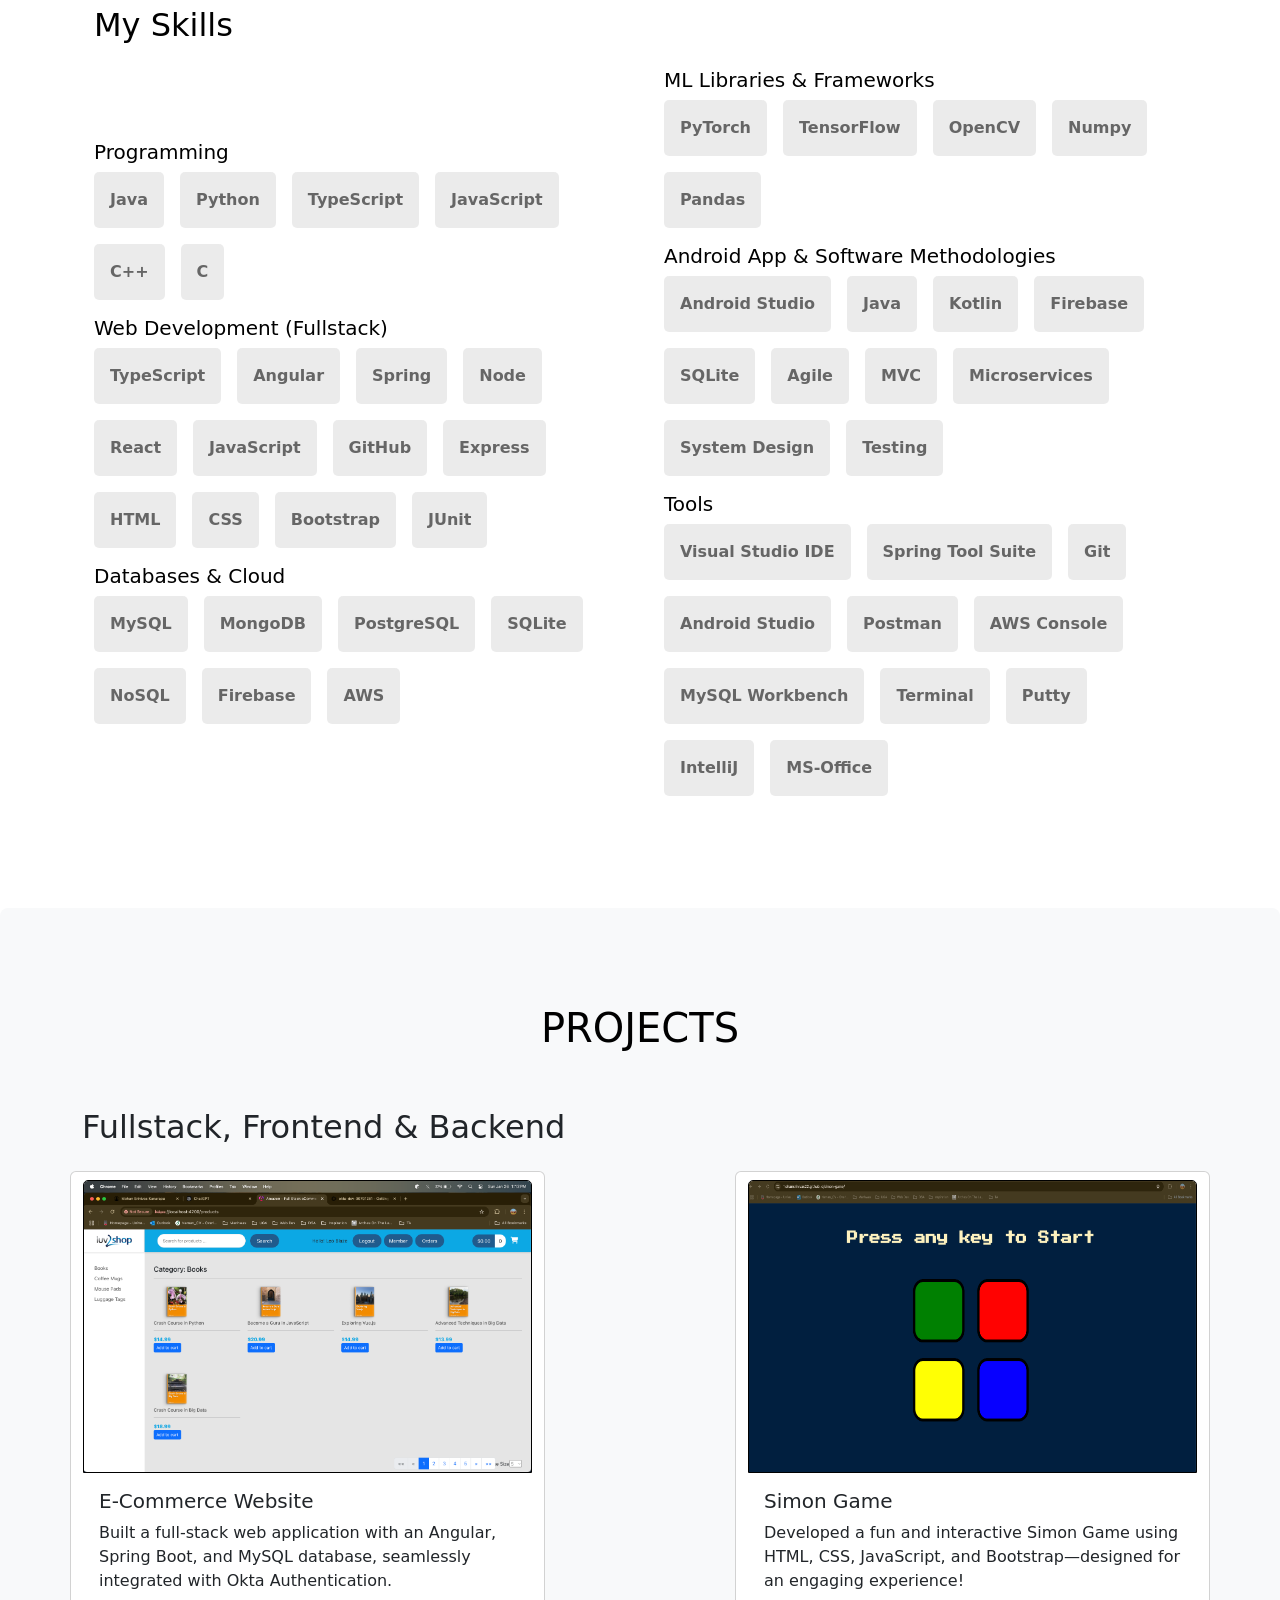
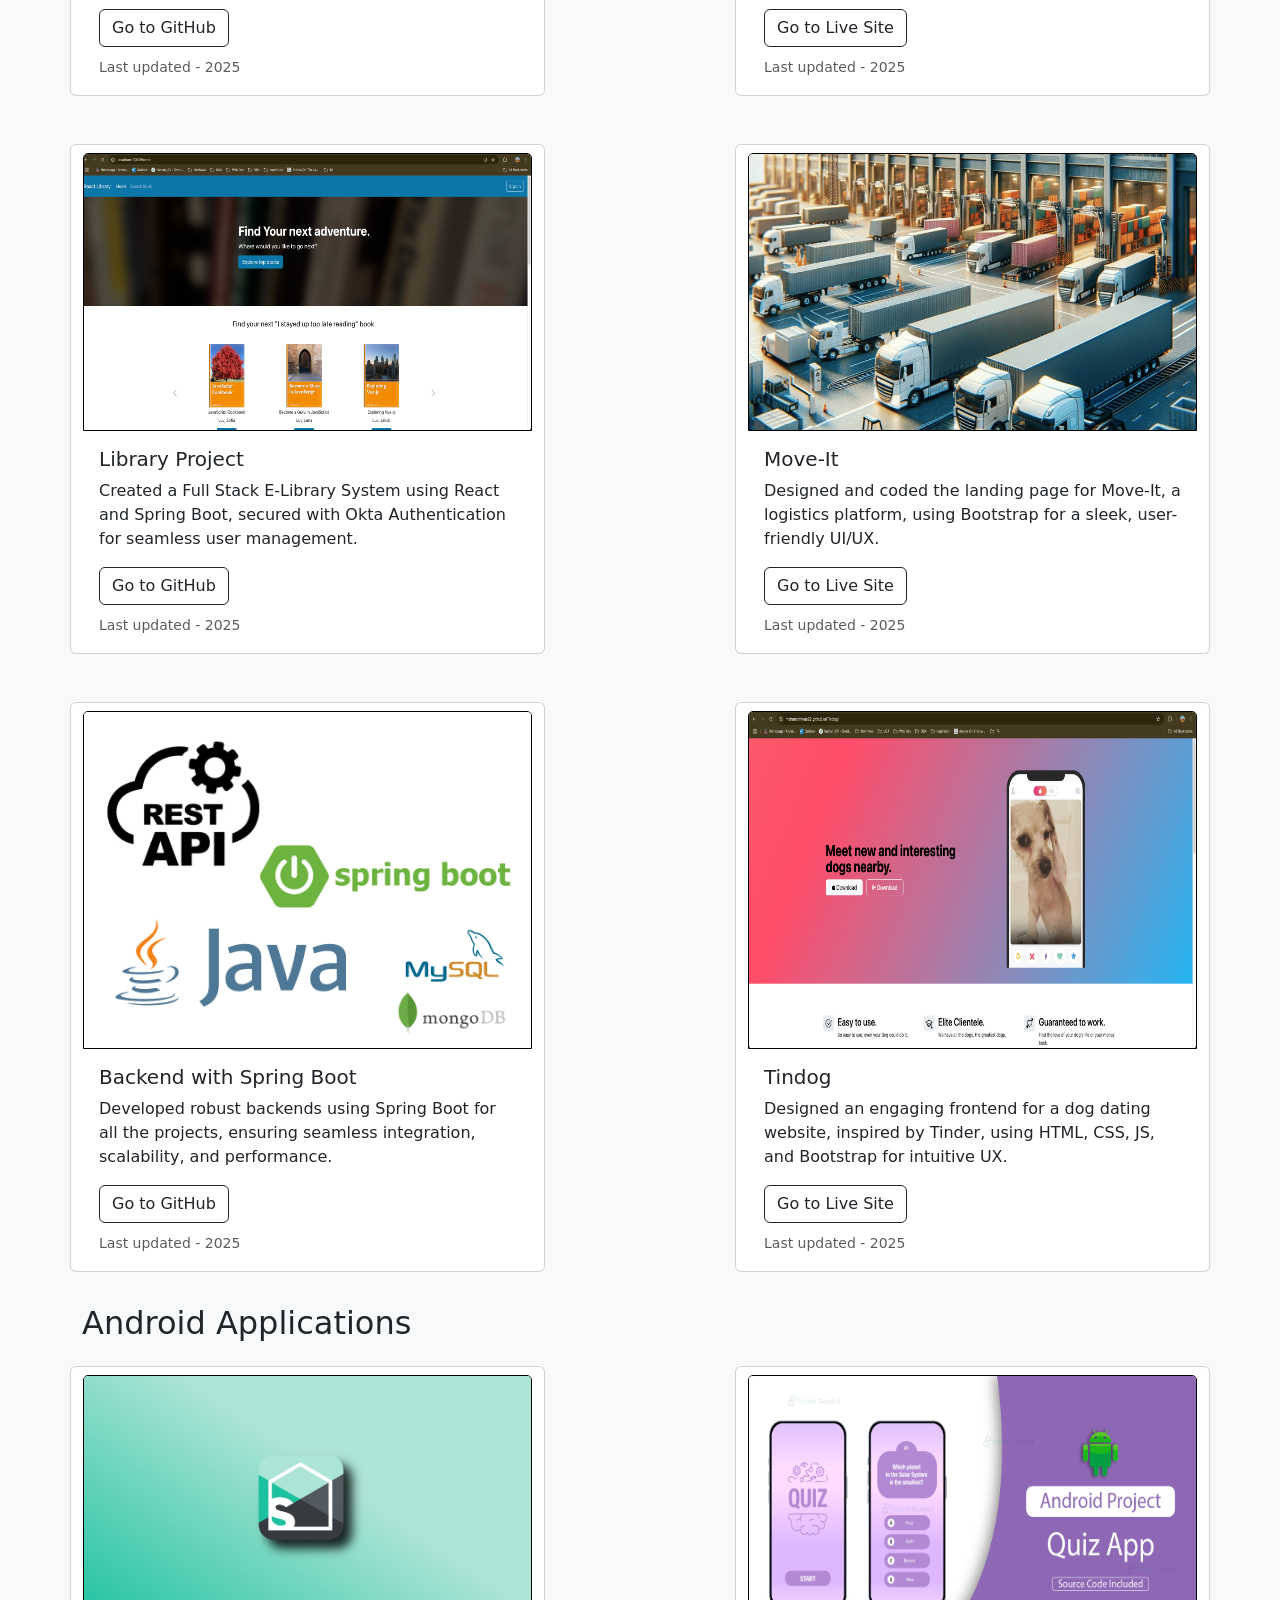
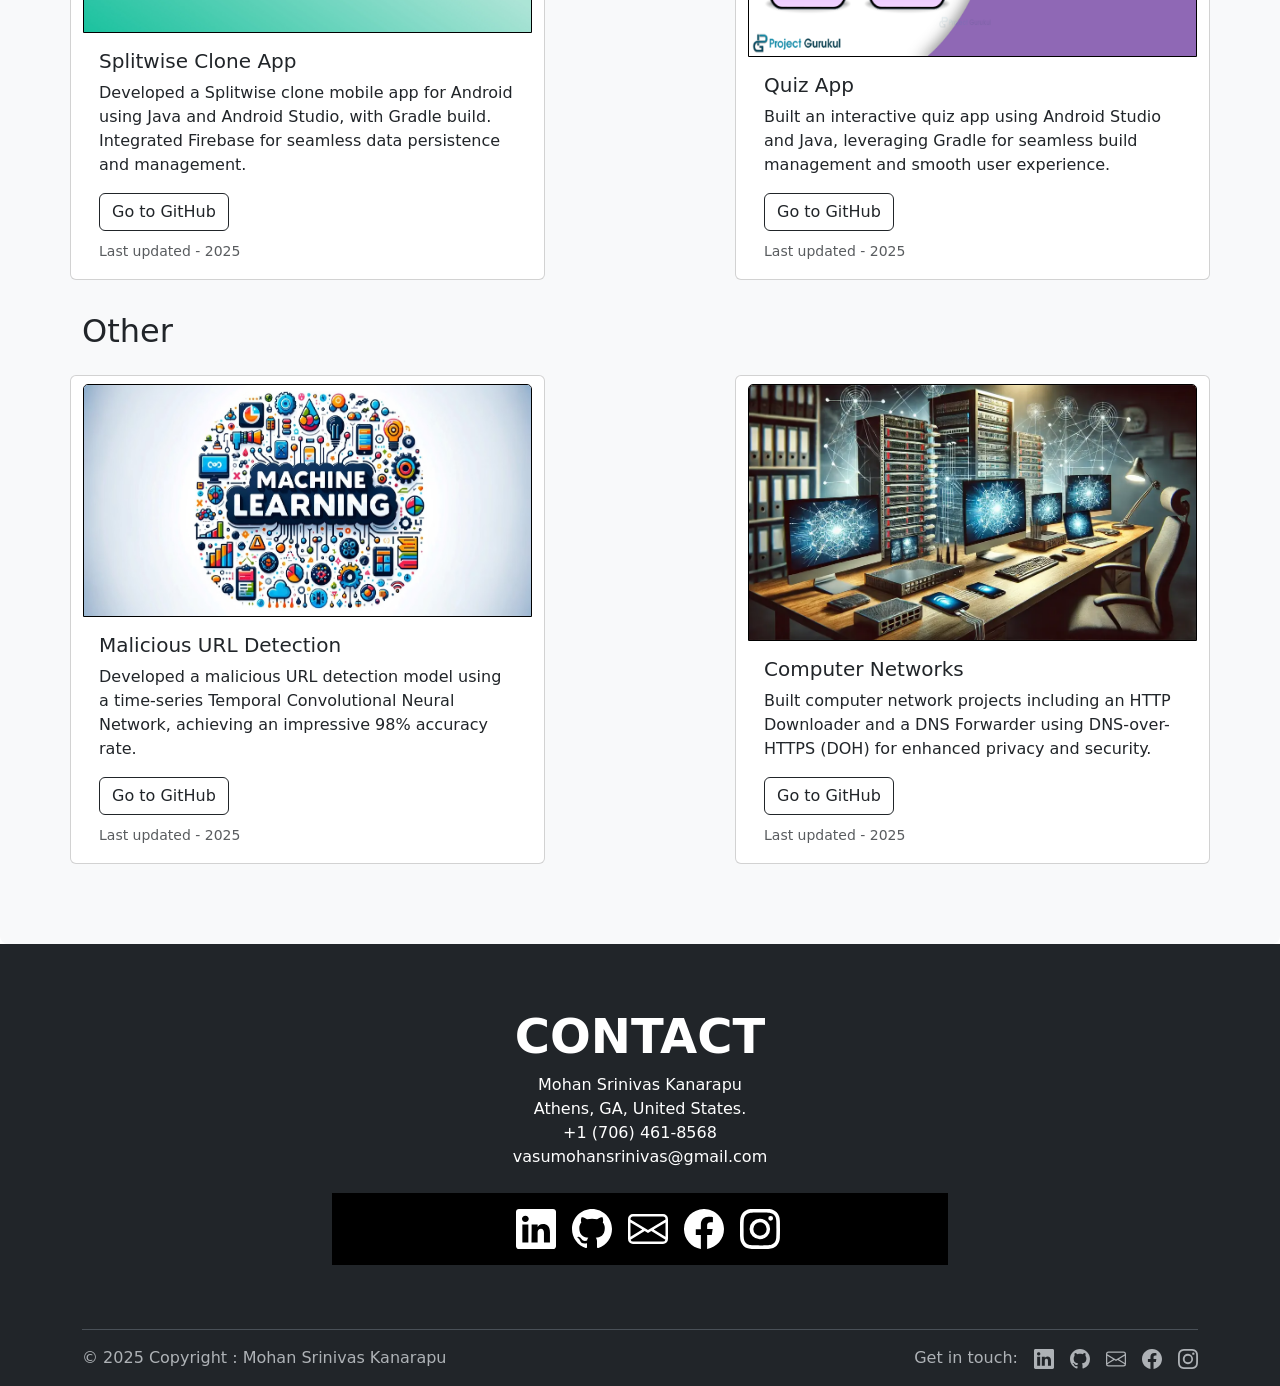
==== commit 2441636b: "modified about me and skills layout" ====
--- a/index.html
+++ b/index.html
@@ -98,35 +98,21 @@
     <section id="About">
         <div class="container p-5 text-center bg-body-tertiary rounded-3">
             <h1 class="text-body-emphasis">ABOUT ME</h1>
-            <p class="lead">
-                Here you will find more information about me, what I do, and my current skills mostly in terms of
-                programming and technology
+            
+            <p class="lead about-me">
+                I am a passionate <span class="content-bold">Master’s</span> student in <span class="content-bold">Computer Science</span> at the <span class="content-bold">University of Georgia</span>, blending academic rigor with real-world expertise in software development. With a solid foundation in <span class="content-bold">full-stack development, mobile app creation, and machine learning</span>, I excel at turning ideas into innovative solutions. My technical toolkit includes <span class="content-bold">React, Angular, Spring Boot, TensorFlow, and Firebase</span>, allowing me to deliver impactful, user-focused applications.
             </p>
+            <p class="lead about-me">
+                My professional journey includes developing scalable APIs and leading projects that enhance operational efficiency during my time <span class="content-bold">at Accenture</span>. I’ve <span class="content-bold">crafted dynamic applications</span> like an E-Library system and a mobile Splitwise clone, showcasing creativity, technical depth, and problem-solving skills. I’m equally <span class="content-bold">passionate about fostering collaboration and mentorship</span>, having gained valuable<span class="content-bold"> leadership experience</span> as a <span class="content-bold">Graduate Teaching Assistant</span>.
+            </p>
+            <p class="lead about-me">
+                Driven by a <span class="content-bold">love for challenges and continuous learning</span>, I aim to contribute to cutting-edge projects that create real-world value. I’m <span class="content-bold">seeking opportunities</span> in <span class="content-bold">web development, machine learning</span>, and <span class="content-bold">mobile app development</span> where I can innovate, grow, and make a meaningful impact. Let’s connect and build something extraordinary together.
+            </p>
         </div>
         <div class="container px-4 py-5">
-            <div class="row row-cols-1 row-cols-md-2 align-items-md-center g-5 py-5">
-                <div class="col d-flex flex-column align-items-start gap-2">
-                    <h2 class="fw-bold text-body-emphasis">Get to know me!</h2>
-                    <p class="lead about-me">I'm a <span class="content-bold">Master's</span> student in <span
-                            class="content-bold">Computer Science</span> at the <span class="content-bold">University of
-                            Georgia, Athens</span>, with a strong background in <span class="content-bold">full-stack
-                            web development & SAP BASIS</span>. Before pursuing my graduate studies, I worked as an
-                        Associate Software Engineer at <span class="content-bold">Accenture, Bengaluru</span>, where I
-                        developed my technical expertise and problem-solving abilities.</p>
-                    <p class="lead about-me">I earned my Bachelor's degree in Computer Science and Engineering from RVR
-                        & JC College of Engineering, Guntur, graduating in 2023 with a <span class="content-bold">top 5
-                            GPA in my batch</span>. I’m driven by challenges that inspire me to learn new skills, apply
-                        knowledge to real-world scenarios, and gain hands-on experience to deliver impactful solutions.
-                    </p>
-                    <p class="lead about-me">I'm open to <span class="content-bold">Job</span> opportunities where I can
-                        contribute, learn and grow. If you have a good opportunity that matches my skills and experience
-                        in <span class="content-bold">full-stack web development, Android application development and
-                            Machine learning</span> then don't
-                        hesitate to <span class="content-bold">contact</span> me.</p>
-                </div>
-
+            <h2 class="text-body-emphasis">My Skills</h2>
+            <div class="row row-cols-1 row-cols-lg-2 align-items-lg-center g-5 pt-3 pb-5">
                 <div class="col">
-                    <h2 class="fw-bold text-body-emphasis">My Skills</h2>
                     <h5 class=" text-body-emphasis">Programming</h5>
                     <div class="skills">
                         <div class="skills-skill">Java</div>
@@ -136,15 +122,7 @@
                         <div class="skills-skill">C++</div>
                         <div class="skills-skill">C</div>
                     </div>
-                    <h5 class=" text-body-emphasis">Databases & Cloud</h5>
-                    <div class="skills">
-                        <div class="skills-skill">MySQL</div>
-                        <div class="skills-skill">MongoDB</div>
-                        <div class="skills-skill">Postgres</div>
-                        <div class="skills-skill">Firebase</div>
-                        <div class="skills-skill">AWS</div>
-                    </div>
-                    <h5 class=" text-body-emphasis">Fullstack & Tools</h5>
+                    <h5 class=" text-body-emphasis">Web Development (Fullstack)</h5>
                     <div class="skills">
                         <div class="skills-skill">TypeScript</div>
                         <div class="skills-skill">Angular</div>
@@ -156,14 +134,58 @@
                         <div class="skills-skill">Express</div>
                         <div class="skills-skill">HTML</div>
                         <div class="skills-skill">CSS</div>
-                    </div>
-                    <h5 class="text-body-emphasis">Other</h5>
-                    <div class="skills">
-                        <div class="skills-skill">Spring Tools</div>
-                        <div class="skills-skill">Visual Studio</div>
+                        <div class="skills-skill">Bootstrap</div>
+                        <div class="skills-skill">JUnit</div>
+                    </div>
+                    <h5 class=" text-body-emphasis">Databases & Cloud</h5>
+                    <div class="skills">
+                        <div class="skills-skill">MySQL</div>
+                        <div class="skills-skill">MongoDB</div>
+                        <div class="skills-skill">PostgreSQL</div>
+                        <div class="skills-skill">SQLite</div>
+                        <div class="skills-skill">NoSQL</div>
+                        <div class="skills-skill">Firebase</div>
+                        <div class="skills-skill">AWS</div>
+                    </div>
+                </div>
+
+                <div class="col">
+                    <h5 class="text-body-emphasis">ML Libraries & Frameworks</h5>
+                    <div class="skills">
+                        <div class="skills-skill">PyTorch</div>
+                        <div class="skills-skill">TensorFlow</div>
+                        <div class="skills-skill">OpenCV</div>
+                        <div class="skills-skill">Numpy</div>
+                        <div class="skills-skill">Pandas</div>
+                    </div>
+                    <h5 class="text-body-emphasis">Android App & Software Methodologies</h5>
+                    <div class="skills">
                         <div class="skills-skill">Android Studio</div>
-                        <div class="skills-skill">SAP Logon</div>
-                    </div>
+                        <div class="skills-skill">Java</div>
+                        <div class="skills-skill">Kotlin</div>
+                        <div class="skills-skill">Firebase</div>
+                        <div class="skills-skill">SQLite</div>
+                        <div class="skills-skill">Agile</div>
+                        <div class="skills-skill">MVC</div>
+                        <div class="skills-skill">Microservices</div>
+                        <div class="skills-skill">System Design</div>
+                        <div class="skills-skill">Testing</div>
+                    </div>
+                    <h5 class="text-body-emphasis">Tools</h5>
+                    <div class="skills">
+                        <div class="skills-skill">Visual Studio IDE</div>
+                        <div class="skills-skill">Spring Tool Suite</div>
+                        <div class="skills-skill">Git</div>
+                        <div class="skills-skill">Android Studio</div>
+                        <div class="skills-skill">Postman</div>
+                        <div class="skills-skill">AWS Console</div>
+                        <div class="skills-skill">MySQL Workbench</div>
+                        <div class="skills-skill">Terminal</div>
+                        <div class="skills-skill">Putty</div>
+                        <div class="skills-skill">IntelliJ</div>
+                        <div class="skills-skill">MS-Office</div>    
+                    </div>
+
                 </div>
             </div>
         </div>
